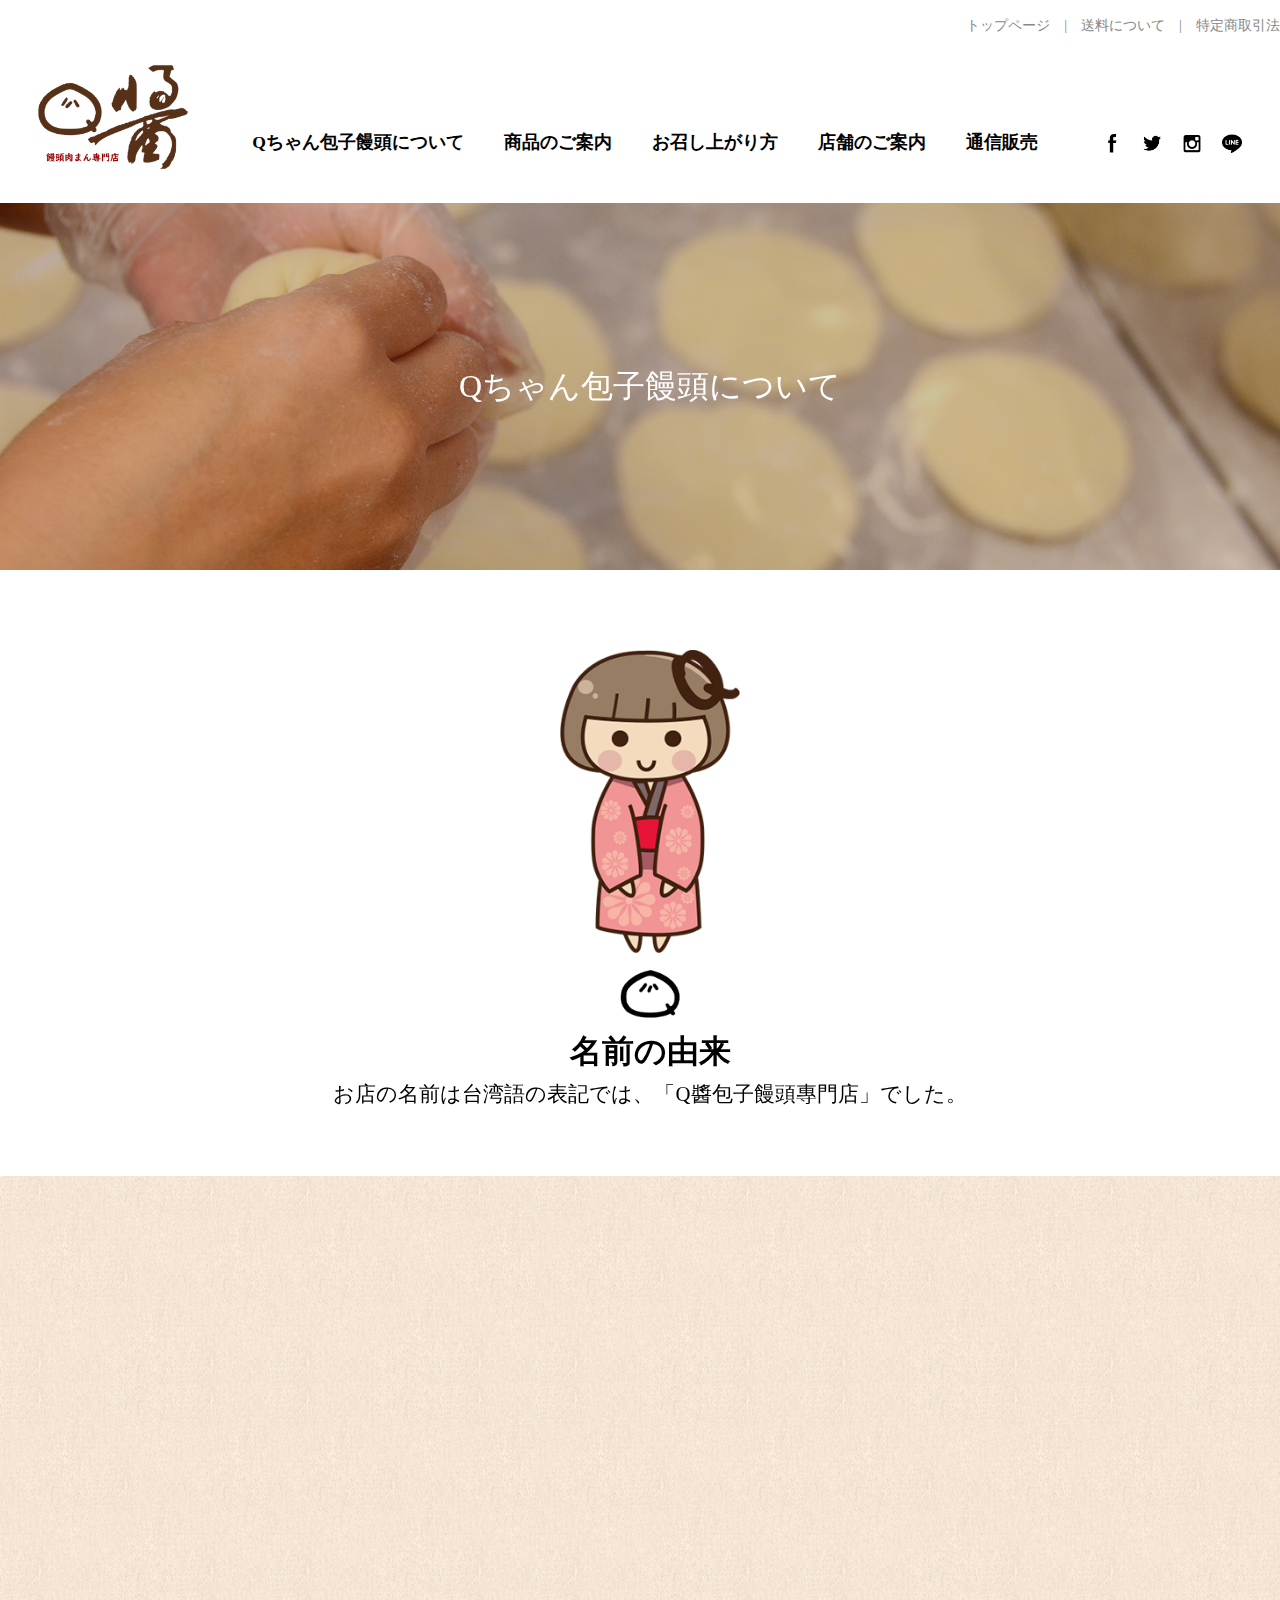
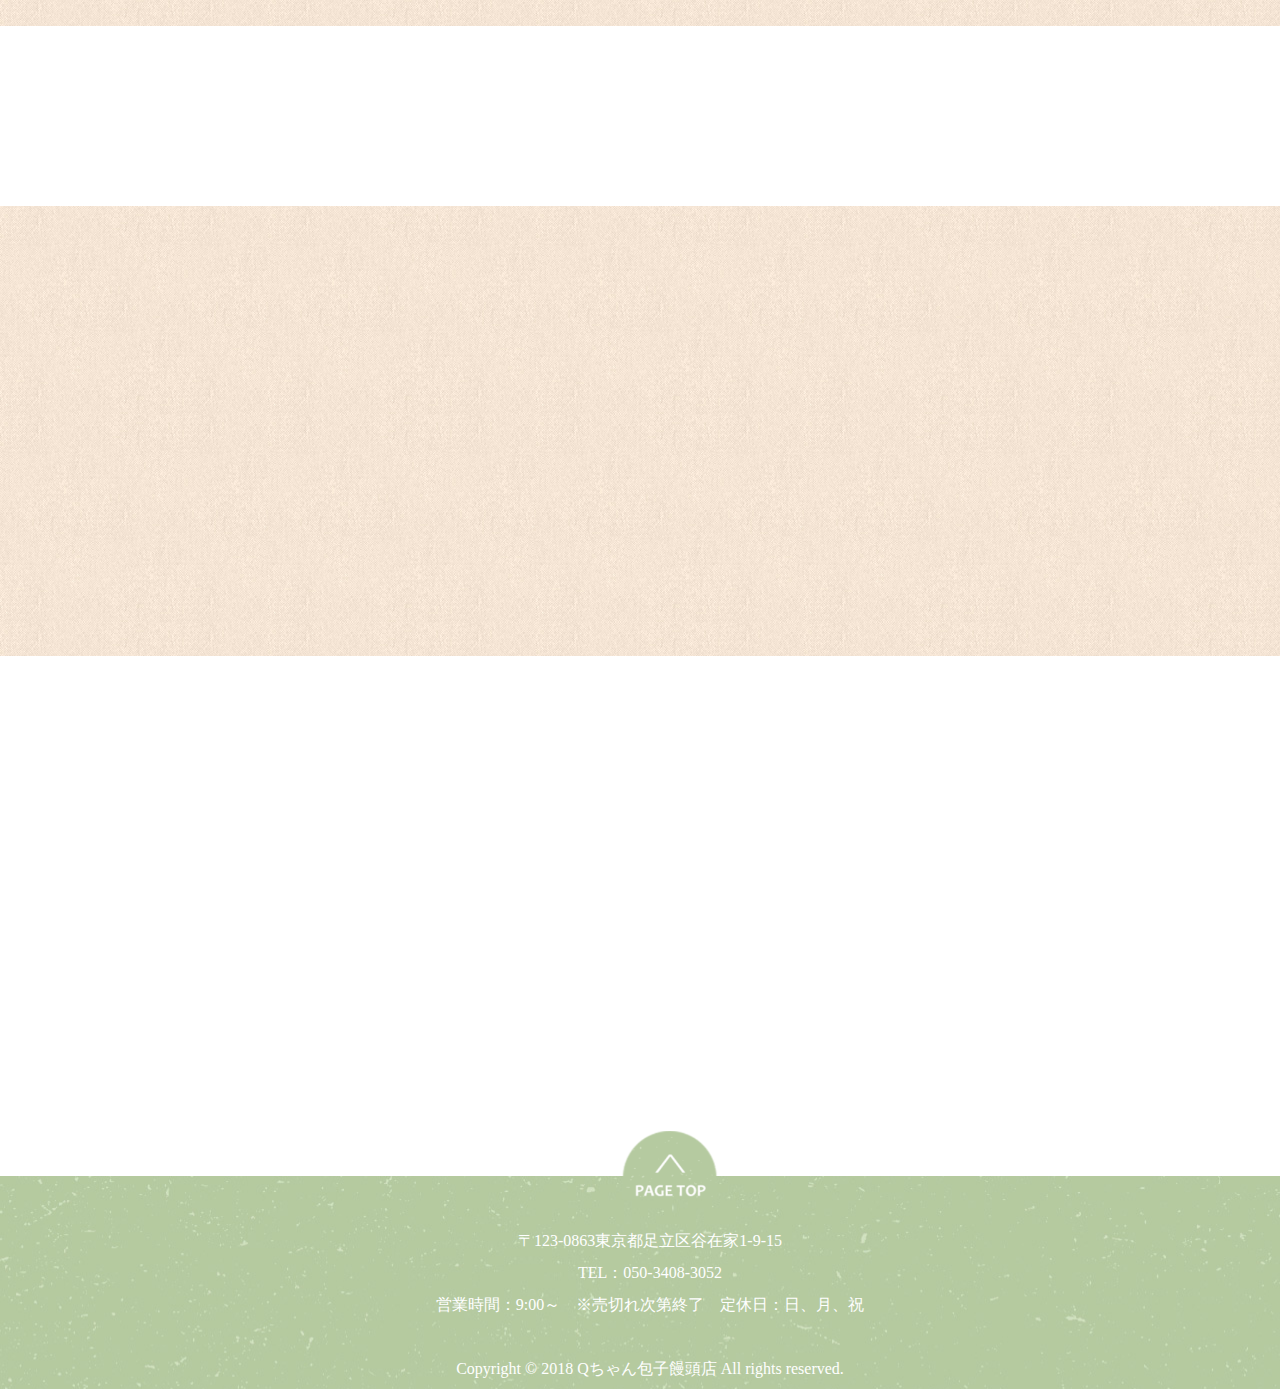
==== about.html @ 7e194ff8 "first commit" ====
<!DOCTYPE html>
<html lang="en">
<head>

<meta charset="UTF-8">
<meta name="viewport" content="width=device-width, initial-scale=1">
<title>Qちゃん包子饅頭について | Qちゃん包子饅頭店</title>

<meta name="description" content="いざと故郷を離れると、故郷の食べ物が恋しくなり、台湾の食べ物を作れたらいいなと思い始まりました。そして、台湾に一時帰国し、一からまん頭(とう)や肉まんなどを学びました">
<meta name="keywords" content="Qちゃん,Qちゃん包子,Qちゃん包子饅頭,肉まん,包子,饅頭,マントウ,Q醬,Q醬包子" />
<!--google-->
<meta itemprop="name" content="Qちゃん包子饅頭店">
<meta itemprop="image" content="http://qchanpaoz.com/images/og.jpg">
<meta itemprop="description" content="いざと故郷を離れると、故郷の食べ物が恋しくなり、台湾の食べ物を作れたらいいなと思い始まりました。そして、台湾に一時帰国し、一からまん頭(とう)や肉まんなどを学びました">
<!--facebook-->
<meta property="og:title" content="Qちゃん包子饅頭店" >
<meta property="og:url" content="qchanpaoz.com">
<meta property="og:image" content="http://qchanpaoz.com/images/og.jpg">
<meta itemprop="description" content="いざと故郷を離れると、故郷の食べ物が恋しくなり、台湾の食べ物を作れたらいいなと思い始まりました。そして、台湾に一時帰国し、一からまん頭(とう)や肉まんなどを学びました">
<meta property="og:description" content="Qちゃん包子饅頭店" >
<link rel="icon" href="http://qchanpaoz.com/images/favicon.ico">
<link rel="apple-touch-icon" sizes="180x180" href="http://qchanpaoz.com/images/apple-touch-icon.png">

<link rel="stylesheet" type="text/css" href="css/normalize.css"/>
<link rel="stylesheet" href="css/style.css?v=20181108">
<link rel="stylesheet" href="css/fatNav.css">
<link rel="stylesheet" href="css/aos.css" />
<link href="css/vegas.css" rel="stylesheet">

<script src="js/jquery-3.3.1.min.js" type="text/javascript"></script>
<script src="js/main.js?v=20181108" type="text/javascript"></script>

<script src="js/map-api.js"></script>
<script src="js/map.js"></script>
<script src="js/vegas.js"></script>



</head>
<body>


<div class="wrapper">

<div class="guide w-jp">
		<ul><li class="opa"><a href="index.html">トップページ</a></li>
			<li>|</li>
			<li class="opa"><a href="delivery.html">送料について</a></li>
			<li>|</li>
			<li class="opa"><a href="terms.html">特定商取引法</a></li>
		</ul>

</div>
  
<header>



	<div class="header">	
		

		<div class="head-logo">
			<a href="index.html">
				<img src="images/q-logo.png" alt="" width="100%">
				</a>
		</div>

		<div class="toggleWrap">
			
			
		  <ul class="mainNav">

			<li class="w-jp"><a href="about.html">Qちゃん包子饅頭について
			</a></li>
			<li class="w-jp"><a href="product.html">
			商品のご案内</a></li>
			<li class="w-jp"><a href="howtoeat.html">お召し上がり方
			</a></li>
			<li class="w-jp"><a href="shop.html">店舗のご案内
			</a></li>
			<li class="w-jp"><a href="order.html">通信販売
			</a></li>
		  </ul>	 

		</div>

		
		<div class="snsNav">
			<ul>
				<li><a href="https://www.facebook.com/Taiwan.Qchan/" target="_blank"><img src="images/sns-a.png" alt=""></a></li>
				<li><a href="https://twitter.com/qchanpaoz" target="_blank"><img src="images/sns-b.png"  alt=""></a></li>
				<li><a href="https://www.instagram.com/QchanPaoz" target="_blank"><img src="images/sns-c.png"  alt="">
				</a></li>
				<li><a href="line://ti/p/@sog1368z" target="_blank"><img src="images/sns-d.png" alt=""></a></li></ul>
		</div>

		 <!--sp-menu-->
    	<div class="fat-nav">
	        <div class="fat-nav__wrapper">
	            <ul>
	            <li class="w-jp"><a href="about.html">Qちゃん包子饅頭について
				</a></li>
				<li class="w-jp"><a href="product.html">
				商品のご案内</a></li>
				<li class="w-jp"><a href="howtoeat.html">お召し上がり方
				</a></li>
				<li class="w-jp"><a href="shop.html">店舗のご案内
				</a></li>
				<li class="w-jp"><a href="order.html">通信販売
				</a></li>

				<li class="sp-sns">
					<a href="https://www.facebook.com/Taiwan.Qchan/" target="_blank"><img src="images/sp-sns-a.png" alt=""></a><a href="https://twitter.com/qchanpaoz" target="_blank"><img src="images/sp-sns-b.png"  alt=""></a><a href="https://www.instagram.com/QchanPaoz" target="_blank"><img src="images/sp-sns-c.png"  alt=""></a><a href="line://ti/p/@sog1368z" target="_blank"><img src="images/sp-sns-d.png"  alt=""></a>
				</li>
	            </ul>
	            
	        </div>
   		</div>


		
	

	</div> <!--class header-->

	

</header>


<div class="content">
	
	<section class="about-bn bn">
        	<div class="bn-title w-jp" data-aos="fade-up" data-aos-easing="ease" data-aos-delay="200">Qちゃん包子饅頭について
    		</div>
    </section>
		
	<section class="first-area" data-aos="fade-up" data-aos-easing="ease" data-aos-delay="200">
		<img class="qchan" src="images/Qchan.png" alt="">
		<br>
		<img class="nikuman" src="images/nikuman.png" alt="">
		<div class="name-area">
			<div class="n1 w-jp">名前の由来</div>
			<div class="n2 w-jp">お店の名前は台湾語の表記では、「Q醬包子饅頭專門店」でした。</div>
		</div>
	</section>


	<section class="main-area mar pad">
		
	 <div class="about-area">
		
		<div class="about-1"  data-aos="zoom-out-up" data-aos-easing="ease" data-aos-delay="200">
			<img src="images/about-pt1.jpg" alt="">
		</div>

		<div class="about-2" data-aos="fade-left" data-aos-easing="ease" data-aos-delay="600">
			<div class="t1"><img src="images/about-1.png" alt=""></div>
			<div class="w-jp">｢Q醬(Qちゃん)｣ の｢Q｣は、弾力性のあるモチモチした食感を表現する台湾語の言葉で、弾力のあるものはよく｢QQ｣と表現されます。タピオカミルクティーやカキ氷・豆花にトッピングされる｢粉圓｣はまさに｢QQ｣の代表で、台湾には｢QQ｣な食べ物がたくさんあります。
		日本で肉まんを食べたときに、｢QQ｣さが足りないと感じましたので、「QQ」な台湾の肉まんを日本に住んでいる人に食べてもらいたいと思い、お店の名前に入れました。
			</div>
		</div>
		
	</div><!--abour-area-->

		
	
	</section>

	<section class="second-area">
		
	 <div class="about-area p1">
		
		<div class="about-3"  data-aos="zoom-out-up" data-aos-easing="ease" data-aos-delay="200">
			<img src="images/about-pt2.jpg" alt="">
		</div>

		<div class="about-4 w-jp p2" data-aos="fade-right" data-aos-easing="ease" data-aos-delay="600">
			<div class="t1"><img src="images/about-2.png" alt="">
			</div>
			<br>
			<div class="w-jp">｢醬(ちゃん)｣は、ピリ辛の豆板醤（トウバンジャン）や、甘辛味噌の甜麺醤（テンメンジャン）、高級調味料のXO醤などで使われているように、醤油やタレを意味します。台湾の調味料を使った台湾現地の味をお客様に届けたいと思い、店名に付けました。また、日本では愛称として「〇〇ちゃん」と呼ぶことがありますが、その表音を台湾語にすると｢〇〇醬｣となりますので、愛称としての意味も込めています。
			</div>
		</div>
		
	</div><!--abour-area-->

		
	
	</section>

<section class="product-bn-2" data-aos="fade-up" data-aos-easing="ease" data-aos-delay="200">
	  <div class="shop-title w-en"><a href="https://goo.gl/BWWcKL" target="_blank">ONLINE SHOP</a><img src="images/shop-icon.png" alt="" >
	  </div>

	<div class="shop-pic">
		<img src="images/shop-pic.jpg" alt="">
	</div>

</section>


	
		
<section class="sp-guide w-jp">
 
		<ul>
			<li class="opa"><a href="index.html">トップページ</a></li>
			<li>|</li>
			<li class="opa"><a href="delivery.html">送料について</a></li>
			<li>|</li>
			<li class="opa"><a href="terms.html">特定商取引法</a></li>
		</ul>

</section> 


</div> <!--content-->

       

<footer class="foot">
	

	<div class="foot-content w-jp">	
		<div class="top"><a href="#"><img src="images/top-btn.png" alt=""></a></div>

		

		<p class="foot-word">〒123-0863東京都足立区谷在家1-9-15
		<br>TEL：050-3408-3052<br>
		営業時間：9:00～　※売切れ次第終了　定休日：日、月、祝  </p>

		<div class="copyright">
			Copyright © 2018  Qちゃん包子饅頭店  All rights reserved.
		</div>
	</div>

</footer>


</div>
<!--wrapper-->




<script src="js/aos.js"></script>
<script src="js/imagesloaded.pkgd.min.js"></script>
<script src="js/jquery-scrollAddClass.js"></script>
<script src="js/fatNav.js" type="text/javascript"></script>
<script src="js/stick.js"></script>
<script>
	AOS.init({
			easing: 'ease-out-back',
			duration: 1000

	});
</script> 




</body>
</html>
---- css/style.css ----
@font-face{
	font-family: newfont;
	src:url(../font/NotoSansTC-Light.otf);
}


*{
	text-decoration: none;
	list-style-type: none;


}


/*share*/

.share-area{
	position: relative;
	text-align: center;
}
.global-area{
	margin:80px auto 50px auto;
}
.mar{
	margin: 70px auto 120px auto;
}

.mar-2{
	margin-bottom: 50px;
}

.mar-3{
	margin: 70px auto 80px auto;
}

.pad{
	padding-top: 50px;
	padding-bottom: 80px;
}

.pad-2{
	padding-top: 50px;
	padding-bottom: 50px;
}

.w-en{
		font-family: Garamond,sans-serif;
	}
.w-jp{
	font-family:YakuHanJP,"游ゴシック体",Yu Gothic,YuGothic,Meiryo,serif;

}

.w-jp-2{
	font-family:"Helvetica Neue","helvetica","Hiragino Kaku Gothic Pro","Verdana","Meiryo","Osaka","MS PGothic",sans-serif; 
}

::selection {
	background:#af4949;
	color: #fff;
}

::-moz-selection {
	background: #af4949;
	color: #fff;
}

/*清除 clearfix*/

.clearfix {
	*zoom: 1; 
	_zoom: 1;
}

body{
	margin:0;
	background: #fff;
}



.wrapper{

	min-width:1300px;
	
}

header{
    width: 100%;
	margin:0 auto;
	text-align: center;
	overflow: hidden;
}

.guide{
	float: right;
	padding-right: 10px;

}

.guide ul li{
	display: inline-block;
	padding-right: 10px;
	font-size: 0.9em;
	color:#888;
	
}
.guide ul li a{
	color:#888;
	
}


.sp-guide{
	display: none;

}

.header{
	margin: 0px auto 30px auto;
	text-align: center;
	width: 1300px;

}

.head-logo{
	width: 150px;
	display: inline-block;
	margin: 0 auto;
	padding-top: 15px;

}

.toggleWrap{
	display: inline-block;
}

.mainNav{
	width: 100%;

}

.mainNav li{
	display: table-cell;
	padding-right:20px;
	padding-left:20px;
	font-size:1.1em;
	font-weight:700;
}

.mainNav a{
	color:#000;

}
.mainNav a:hover{
	color:#df5a5a;
    transition:  0.3s linear;
 }

.snsNav{
	display: inline-block;
	vertical-align: bottom;
	/*position: absolute;
	top:0px;
	right: 0px;*/

}

.snsNav ul li{
	padding-right: 20px;
	display: table-cell;

}
.snsNav ul li img{
	width: 20px;
}

.snsNav ul li:hover{
	  opacity:0.5;
      transition:  0.3s linear;
	}



.sp-sns img{

	width: 30px;
}
.sp-sns a{
	padding-left: 15px;
	padding-right: 15px;
}
.sp-sns a:hover{
	 opacity:0.2;
     transition:  .15s linear;
}

@media only screen and (max-width: 768px){
	.wrapper{
		/*min-width:0px;*/
		min-width: 0px;

	}
	header{
		width: 100%;
		text-align: center;

	}
		
	.sp-sns {display:block;}

	.header{
	   padding-left: 0;
	   margin: 30px auto 30px auto;

	}
	.head-logo{
		float: left;
		padding-left: 30px;
		padding-top: 0px;
		width: 10%;
		display: block;
	}



	.toggleWrap,.snsNav{
	  display:none;
	}

	.guide{
		display: none;

	}

	.sp-guide{
		display: block;
		width: 100%;
		margin:0px auto 100px auto;
	}

	.sp-guide ul {
		 margin:0 auto;
		 padding-left:0;
	     display: table;

	}

	.sp-guide ul li{
		float: left;
		font-size: 1em;
		color:#888;
		font-weight: 500;
		padding-right:20px;
		padding-left: 20px;
		
	}
	.sp-guide ul li a{
		color:#888;

		text-decoration: none;
		position: relative;
		
	}

	.sp-guide ul li a:after {
		content: '';
		position: absolute;
		bottom: -2px;
		left: 0;
		width: 0%;
		border-bottom: 1px solid #888;
		transition: 0.4s;
	}
	.sp-guide ul li a:hover:after {
		width: 100%;
	}



	
}

@media screen and (max-width: 480px)
{	

	.head-logo{
		width: 6%;
		padding-top: 0px;
		padding-left: 15px;

	}
	.sp-guide ul li{
		font-size: 0.9em;
		padding-right:5px;
		padding-left: 5px;
		
	}

}

.content{
	width: 100%;
	display: block;
	position: relative;

	

}

.top_image {
  width: 88%;
  margin:0 auto;
  padding-top: 85vh;
  min-width: 980px;
  background-repeat: no-repeat;
  background-position: center;
  background-size: cover;
  position: relative;

}

.sticky-wrap .info
{
 position: absolute;
 top:10px;
 right: 20px;
 width: 250px;
 height: 100px;
 background: rgba(253, 237, 214, 0.9);
 padding:30px 10px 50px 20px;
 line-height: 1.5em;

}
.sticky-wrap .info a{
	font-weight: bold;
	color: #000;
	text-decoration: underline;
}
.tit2{
	color: #af4949;
	font-weight: 600;
}
/*217, 205, 144,*/
.sticky-wrap .icon-close {
  background: #af4949;
  border-radius: 50%;
  width: 25px;
  height: 25px;
  position: absolute;
  top:5px;
  right: 15px;
  cursor: pointer;
}
.sticky-wrap .icon-close:before, .sticky-wrap .icon-close:after {
  content: "";
  background: #ffffff;
  width: 17px;
  height: 1px;
  margin: auto;
  position: absolute;
  top: 50%;
  left: 0;
  right: 0;
  display: block;
}
.sticky-wrap .icon-close:before {
  margin-top: -1px;
  -moz-transform: rotate(-45deg);
  -ms-transform: rotate(-45deg);
  -webkit-transform: rotate(-45deg);
  transform: rotate(-45deg);
}
.sticky-wrap .icon-close:after {
  margin-top: -1px;
  -moz-transform: rotate(-135deg);
  -ms-transform: rotate(-135deg);
  -webkit-transform: rotate(-135deg);
  transform: rotate(-135deg);
}
.sticky-wrap .active {
  position: fixed;
  top: 30px;
  top: 30px;
}

.opa {
  color: inherit;
  text-decoration: none;
  transition: 0.3s;
}

.opa:not(.not):hover {
  transition: 0.3s;
  filter: progid:DXImageTransform.Microsoft.Alpha(Opacity=70);
  opacity: 0.7;
}

.main-area{
	position: relative;
	text-align: center;

	background: url(../images/t-bg.jpg);

}




.top-title{
	display: inline-block;
	writing-mode: vertical-lr ;
	-webkit-writing-mode: vertical-lr;
	-ms-writing-mode: tb-lr;/*IE*/
	font-size: 25px;
	font-weight: bold;
	padding-right: 60px;

}	

.item-line{ 

	position: relative;

}

.item-line:before{

  content: "";
  z-index: -1;
  position: absolute;
  top: 0.6em;
  left:0.5em;
  background: #ffde63;
  width: 70%;
  height: 100%;

   }
.z-index {
  z-index: 0;
}

.top-ct{
 display: inline-block;
 vertical-align: top;
 padding-right: 80px;

}

.top-ct img{
	width: 400px;
}

dl,dt,dd{
	margin:0;
	padding:0;
	vertical-align: baseline;
}

.ct-pg{
	  display:block;
}
.ct-word{
	  display:block;
}
.ct-word dl{
	position: relative;
}

.ct-word dt{  /*標題*/ /*height-fix*/
	height: 150px;
	padding-left:45px;
	font-size: 20px;
	font-weight: bold;
	color: #b74242;
	writing-mode: vertical-lr ;
	-webkit-writing-mode: vertical-lr;
	-ms-writing-mode: tb-lr;/*IE*/
}

.ct-word dd{  /*內容*/ 
	position: absolute;
	left:95px;
	top:30px;
	width: 240px;
	margin: 0 auto;
	text-align:justify;
	line-height: 25px;
	font-family: newfont;
}


.goto{
	position:relative;
	width:800px;
	margin:0 auto;
	text-align: center;
	display:block;
}

.goto-btn{
	display:block;
	padding-top: 70px;
	position: absolute;
	left:270px;
	top:-20px;

	
}
.goto-btn a{
	transition: all .5s ease-out;

}

.goto-btn a:hover{
	opacity: 0.6;
}

@media only screen and (max-width: 768px){
	.content{
		margin-top:15px;
	}

	.top_image {
	  min-width: 100%;
	  margin-bottom: 90px;
	}
	

	.main-area{
	  position: relative;
	  width: 768px;
	  max-width: 100%;
	  padding-bottom: 100px;
	  margin:0 auto;
	  text-align: center;
	 
	}

	.mar{
	  margin-bottom: 100px;
	}


	.top-title{
	  position: absolute;
	  top:-85px;
	  bottom:0;
	  left:0;
	  right:0; 
	  margin:0 auto;
	  text-align: center;
	  -webkit-writing-mode: horizontal-tb;
	  writing-mode:horizontal-tb;
	  font-size:2.5em;
	  font-weight: bold;
	  padding-left: 65px;
	  padding-top: 50px;
	  padding-bottom: 50px;
	}	

	.item-line:before{

	
	  top: 0.7em;
	  left:0.5em;
	  width: 95%;
	  height: 50%;
	  }

	.top-ct{
	  display:block;
	  padding-top:50px; 
 	  padding-right: 0px;
	}
	.ct-pg{
	  display:block;
	}
	.ct-word{
	  display:block;
	}	
   
	.ct-pg img{
		width: 70%;
	}

	.ct-word dl{
		position: static;
	}

	.ct-word dt{	
		padding:30px 0 25px 0px;
		height: auto;
		font-size: 2.5em;
		-webkit-writing-mode: horizontal-tb;
		writing-mode: horizontal-tb;}

	.ct-word dd{
		position: static;
		/*padding-bottom: 70px;*/
		left:0;
		top:0;
		width: 75%;
		margin: 0 auto;
		font-size: 1.5em;
		line-height: 50px;
	}


	.goto{
		display: block;
		width:100%;

	}

	.goto-btn{
		display: block;
		margin: auto;
        top: 0px;
        bottom: 0;
        left: 0;
        right: 0;
	}


}



@media screen and (max-width: 480px)
{
	.sticky-wrap{
		display: none;
	}

	.content{
		margin-top: 10px;
	}

	.top_image {
			padding-top: 60vh;  
	}
	
	
	.main-area{
		margin-top: 0;
		padding-top:20px;

	}
	
	  .top-title{
	  	padding-left: 0;
	  	padding-right:0;
	 } 


}

.bn-goods{
	margin:0 auto;
	text-align: center;
	position: relative;
	width: 1024px;
}

.bn1 {
	display: inline-block;
	padding-right: 5px;
	position: relative;

}

.bn2 {
	display: inline-block;
	padding-left: 5px;
	position: relative;
	top:100px;
}

.bn1 img{
	width: 500px;
}

.bn2 img{
	width: 500px;
}

.slogan{
	position: absolute;
	top:80px;
	left: 495px;
	font-size: 20px;
	font-weight: bold;
	color: #fff;
	background: #b74242;
	writing-mode: vertical-lr ;
	-webkit-writing-mode: vertical-lr;
	-ms-writing-mode: tb-lr;/*IE*/
	z-index: 1;
	padding: 5px;

}

@media only screen and (max-width: 768px){
	

	.bn-goods{
		width: 100%;
		margin:0 auto;
		text-align:center;
	}

	.bn1 {
		display: block;
		padding-right: 0px;
		position: static;

	}

	.bn2 {
		display:block;
		padding-top: 20px;
		padding-left: 0px;
		position: static;
	}
	
	.bn1 img ,.bn2 img{
		width: 90%;
	}

	.slogan{
		width: 70%;
		height: 15px;
		margin:auto;
		text-align: center;
		top:0px;
		left: 0;
		right: 0;
		bottom: 0;
		font-size: 1.5em;
		-webkit-writing-mode:horizontal-tb;
		writing-mode: horizontal-tb ;
		padding:20px 0px 30px 15px;


	}
	


}

@media screen and (max-width: 480px)
{
   
	.slogan{
			width: 80%;

	}

}

.q-map{
	margin:170px auto auto auto;
	padding:80px 0 100px 0;
	background: url(../images/t-bg.jpg);
}

#map {
	margin:0 auto;
    width: 1100px;
    height: 500px;
}



.foot{
	margin-right: auto;
	margin-left:auto;
	background: url(../images/foot-bg.jpg);
	display: block;
}



.foot-content{
	position:relative;
	width:1024px;
	padding-top: 30px;
	padding-bottom: 10px;
	margin:0 auto;
	text-align: center;

}
.foot-word, .foot-word a{
	line-height: 2em;
	color: #fff;
}
.top{
	width: 133px;
	height: 95px;
	position: absolute;
	margin:auto;
	left:465px;
	top:-45px;

}
.top img{
	width: 95px;

}
.foot-logo{
	padding-bottom: 10px;
}
.foot-content p{
	color: #fff;
	padding: 3px;

}
.copyright{
	color: #fff;
	padding-top: 20px;
}


@media only screen and (max-width: 768px){
	.q-map{
		margin-top:80px;
		padding-top:50px;
	}	

	#map {
		
	    width: 85%;
	    height: 700px;
	    padding-right:5px;
	    padding-left:5px;
	   
	}

	.foot{
			
	}
	
	.foot-content{

		max-width:100%;

	}


	.top{
		margin:auto;
		top:-200px;
		left:0;
		right:0;
		bottom:0;
	}

}


@media only screen and (max-width: 768px){
 
     .fat-nav li {
         font-size: 1.5em !important;
      }
   

}
@media only screen and (max-width: 480px){
  	.top{
		top:-250px;

	}
	   .hamburger{
     	  top: 50px;
     }
     .fat-nav li {
         font-size: 1.5em !important;  
      }
      #map {
		
	    height: 500px;
	   
	}

}


@media only screen and (max-width: 360px){
    .top{
    	top:-250px;
    }

}




/*about*/

.about-bn{

	background: url(../images/about-bn.jpg) no-repeat center 0px;
	background-size: cover;

}

.bn{
	width: 100%;
	margin:0 auto;
	text-align: center;
	font-weight: 700;
}


.bn-title{
	margin:0 auto;
	text-align: center;
	padding:165px;
  	color: #fff;
  	font-size: 2em;
  	font-weight: 500;
}

.first-area{
	position: relative;
	margin:80px auto 50px auto;
	text-align: center;
}

.qchan{
	width: 180px;
}

.nikuman{
	margin-top: 13px;
	width: 60px;
}

.name-area{
	margin-top: 10px;
}

.n1{
	font-size: 2em;
	font-weight: bold;
}

.n2{
	margin-top: 13px;
	font-size: 1.3em;
}



.about-area{
	height: 320px;
	width: 1280px;
	margin:0 auto;
	text-align: center;
}

.about-1{
	float: left;
}
.about-1 img ,.about-3 img{
	width: 650px;

}

.about-2{
	float: right;
	width: 550px;
	text-align: justify;
	vertical-align:top;
	padding-top: 30px;
}

.about-2 .w-jp{
	font-size: 1.1em;
	line-height: 1.8em;
	font-weight: 500;
}
.t1 img{
	width: 120px;
	margin-bottom: 10px;
}


.about-3{
	float: right;

}



.about-4{
	float: left;
	width: 550px;
	text-align: justify;
	vertical-align:top;
	padding-top: 30px;
}

.about-4 .w-jp{
	font-size: 1.1em;
	line-height: 1.8em;
	font-weight: 500;
}
.second-area{
	position: relative;
	margin: 180px auto 90px auto;
	text-align: center;
	padding-top: 50px;
	padding-bottom: 80px;
	background: url(../images/t-bg.jpg);
	height: 320px;

}

.p1{
	position: absolute;
	top:-50px;
	left:0;
	right: 0;
	margin:auto;
}
.p2{
	padding-top: 100px;
}

@media only screen and (max-width: 768px){


	.bn-title{
		padding:165px 0 165px 0;
	  	font-size: 2em;
	}
	.about-area{
		width: 100%;
		height: auto;
	}
	.about-2 , .about-4{
		width: 100%;
		padding-top: 30px;
	}
	.about-2 .t1{
		margin:0 auto;
		text-align: center;
		padding-bottom: 15px;
	}
	.about-4 .t1{
		margin:0 auto;
		text-align: center;
		padding-bottom: 0px;
	}
	.about-2 .w-jp , .about-4 .w-jp{
		margin:0 auto;
		text-align: justify;
		width:90%;
	}
	.about-1 img,.about-3 img
	{
		width: 90%;

	}

	.about-1,.about-2,.about-3,.about-4{
		float: none;
	}
	
	.second-area{
		position: static;
		margin: 10px auto 50px auto;
		text-align: center;
		padding-top: 50px;
		padding-bottom: 80px;
		height: auto;

	}
	.p1{
		position: static;
		top:0;
		margin:0 auto;
	}

		
}



@media only screen and (max-width: 480px){
	
	.bn-title{
		padding:175px 0 175px 0;
		font-size: 1.5em;
	}
	.name-area{
		margin:10px auto;
		text-align: center;
	}
	.n2{
		margin:0 auto;
		width:90%;
		font-size: 1.2em;
		padding-top: 10px;
		line-height: 1.5em;
	}

}





/*product*/

.product-bn{
	background: url(../images/product-bn.jpg) no-repeat center 0px;
	background-size: cover;

}


.menu-area
{
	width: 800px;
	margin:150px auto 70px auto;
	text-align: center;

}

.menu-area ul {

	 display: table;
     margin:auto;

}

.menu-area ul li{
	float: left;
	padding-right:50px;
	font-size: 1.2em;
	font-weight: 500;

}

.menu-area ul li a{
	color: #000;
	padding-bottom: 5px;
}

.menu-area ul li a:hover{

	border-bottom: 1px solid #000;
	color: #999;
}


.slash{
	color: #999;
}


.list-area
{
	width: 1300px;
	height: 300px;
	margin:0 auto;
	padding: 0 0 25px 0;
	text-align: center;
}

.list-area-2
{
	width: 578px;
	height: 300px;
	margin:0;
	padding: 0 0 25px 0;
	text-align: center;
}


.list-title{
	width: 80%;
	margin:50px auto 50px auto;
	padding: 10px 0 40px 5px;
	border: 1px ;
	border-style: none none  solid none;

}

.pd-title{
	float: left;
	font-size: 1.7em;
	font-weight: 700;

}

.pd-notice{
	float: right;
	font-size: 1em;
	padding-top: 15px;
	padding-right: 5px;

}

.pd-item{
	position: relative;
	width: 310px;
	height: 225px;
	margin:15px auto;
	text-align: center;
	padding:0;
	right:-10px;
	display: inline-block;


}



.mask{
	position: absolute;
	top:0;
	left:0;
	width: 280px;
	height: 225px;
	background: url(../images/mask-nikuman.png) no-repeat center;
	background-size: 280px 227px;
	z-index: 1;



}

.mask a div{
	width: 200px;
	height: 150px;
	margin:45px auto;
}

.list{
	position: absolute;
	top:0;
	left:0;
	overflow: hidden;
	width: 280px;
	height: 225px;
	z-index: -1;

}

.list img{
	width: 280px;
	height: 225px;
	transform: scale(1);
	transition: all .4s ease-in-out;
	

}

.word{
	width: 230px;
	z-index: 11;
	position: absolute;
	float: left;
	margin:0 auto;
	top:240px;
	left:25px;

}

.title{
 font-size: 1.2em;
 font-weight: 700;
}

.cont{
	padding-top:5px;
	padding-left: 0px;
}


.bot{
	margin-bottom: 100px;
}

.word .cont .price{
	color:#af0e10;
	font-size: 1.2em;
	font-weight: 700;

}

.inline{
	  width: 80%;
  max-width: 80%;
  min-width: 480px;
}

.product-bn-2{
	position: relative;
	width: 1200px;
	height: 310px;
	margin:80px auto 120px auto;
	text-align: center;
	background: #000;
	overflow: hidden;

}

.shop-title{
	position: absolute;
	width: 400px;
	height: 50px;
	top:10px;
	bottom:0;
	left: 0;
	right: 0;
	margin:auto;
	font-size: 2.5em;
	letter-spacing: 3px;
	font-weight: 700;
	z-index: 1111;
	text-align: center;
  	color: #fff;

}

.shop-title a{
	color: #fff;
}


.shop-title img{
	width: 35px;
	padding-top: 5px;
	padding-left: 7px;
	vertical-align: top;


}

.shop-pic img{
	position: absolute;
	top:-250px;
	left: 0;
	width: 1200px;
	-webkit-transition: all 0.4s;
    transition: all 0.4s;
}




@media only screen and (max-width: 768px){

	.menu-area
	{
		width: 100%;
		height: 100px;
		margin:120px auto 0 auto;

	}


	.menu-area ul li{
		padding-right:30px;
		font-size: 1.5em;

	}	

	.list-area,.list-area-2
	{
		width: 100%;
		height: auto;
		padding-left: 0;


	}
	.pd-item{
		position: relative;
		width: 280px;
		height: 220px;
		padding-bottom: 70px;
		padding-left: 20px;
		right:-10px;
		display: inline-block;
	 }


	.product-bn-2{
		width: 90%;
		height: 280px;
		margin:50px auto 70px auto;

	}
	.shop-title{
		font-size: 2.2em;

	}


	.shop-title img{
		width: 30px;
		padding-top: 4px;

	}


	.shop-pic img{
		top:-150px;
		left:-90px;
		width: 800px;
	}


}



@media only screen and (max-width: 480px){
	.menu-area ul{
		padding-right: 5px;
	}

	.menu-area ul li{
		padding-right:25px;
		font-size: 1.3em;
	}

	.shop-title{
		width: 100%;
		font-size: 1.8em;

	}


	.shop-title img{
		width: 25px;
		padding-top: 5px;

	}

	.shop-pic img{
		top:-100px;
		left:-90px;
		width: 600px;
	}
}


.hide-list{
	margin:0;
	border:0;
	padding:0;
	height:0;
	width:0;
	overflow:hidden;
}


.list-style{
	height:470px; 
	padding:0 0 0 30px; 
	margin: 0 ; 
	display: table;
	width: 500px;

}




.list-style .cell{
	display: table-cell;
	vertical-align: middle;

}



.swiper-container {
      width: 500px;
      height: 100%;

}

 .swiper-slide {
      text-align: center;
      font-size: 18px;
      background: #fff;
      /* Center slide text vertically */
      display: -webkit-box;
      display: -ms-flexbox;
      display: -webkit-flex;
      display: flex;
      -webkit-box-pack: center;
      -ms-flex-pack: center;
      -webkit-justify-content: center;
      justify-content: center;
      -webkit-box-align: center;
      -ms-flex-align: center;
      -webkit-align-items: center;
      align-items: center;
}



.box-container{
	width: 400px;
	margin:0 auto;
	padding: 50px 0 0 40px;
}


.reido{
	padding-bottom: 15px;
}

.box-title{
	font-size: 1.7em;
	font-weight: 500;
	padding-bottom: 15px;

}

.tit{
	font-size: 0.7em;
}
.box-content{
	text-align: justify;
	font-size: 1.1em;
	line-height: 1.7em;
	color:#666;
	padding-bottom: 10px;

}
.price{
	font-weight: 500;
	padding-bottom: 30px;

}


.go-buy{
	width: 150px;
	text-align: center;
	float: right;
	margin-bottom: 10px;

}

.go-buy a{
	font-size: 1em;
	padding: 10px 15px 10px 15px;
	background-color:#7f0202;
	color:white;
	transition: all .5s ease-out;
}


.go-buy  a:hover {
	background-color: #573018;
}


@media only screen and (max-width: 768px){



	.list-style{
		padding:10px 0 0 0; 
		margin: 0 auto;

	}

	.list-style .cell{
		display: list-item;

	}

	.swiper-slide img{
		width: 90%;
	}

	.box-container{
		width: 400px;
		margin:0 auto;
		padding: 50px 0 0 0px;
	}
	

	.go-buy {
		margin:0 auto 10px auto;
		float:inherit;
	}



}

@media only screen and (max-width: 480px){
	.swiper-container {
	      width: 380px;
	      margin: 0;
	      padding: 0;


	}
	.list-style{
		width: 95%;
		padding:0; 
		margin:0 auto;
		
	}

	.box-container{
		width: 300px;
		margin:0 auto;
		padding: 50px 0 0 0px;
	}
}







/*banner*/
@media only screen and (max-width: 768px){

	.about-bn{
		background-position: 25% 0%;

	}

}

@media only screen and (max-width: 480px){

	.about-bn{
		background-position: 35% 0%;

	}

}




/*howtoeat*/

.howtoeat-bn{
	background: url(../images/howtoeat-bn.jpg) no-repeat center 0px;
	background-size: cover;
}

.eat-title{
	width: 80%;
	margin:0 auto;
	text-align: center;
	font-size: 1.7em;
	font-weight: 700;
}

.tit-line{
	width: 100px;
	margin: 20px auto 35px auto;
	border: 5px ;
	border-style: none none solid none;
}




.eat-date{
	position: relative;
	width: 750px;
	height: 130px;
	margin:60px auto;
	text-align:center;
	background: #e7e6e6;
}

.date-t{
	position: absolute;
	top:-25px;
	left:-25px;

}
.date-t img{
	width: 120px;
}

.date-c{
	font-weight: 500;
	padding-top:25px;

}

.eat-item{
	vertical-align: top;
	width: 280px;
	display: inline-block;
	padding-right: 20px;
	padding-left: 20px;
}

.eat-t{
	background: #7f0202;
	color: #fff;
	font-weight: 600;
	font-size:1.3em;
	padding-top: 9px;
	padding-bottom: 9px;
	letter-spacing:1px;
}

.eat-t-2{
	background: #af5e3c;
	color: #fff;
	font-weight: 600;
	font-size:1.3em;
	padding-top: 9px;
	padding-bottom: 9px;
	letter-spacing:1px;
}
.eat-c{
	font-size:1em;
	text-align: justify;
	line-height: 1.9em;
	padding:15px 5px;

}

.notice{
	width: 650px;
	margin:25px auto;
	padding:20px;
	text-align: justify;
	line-height: 1.9em;
	border: solid 10px #e7e6e6;

}

.eat-pic img{
	width: 300px;
	padding:10px;
}

.dash-line{
	width: 1100px;
	margin:50px auto 0 auto;
	border-bottom: solid 1px #a0a0a0;
}


@media only screen and (max-width: 768px){


	.eat-item{
		width: 80%;
		padding-bottom: 30px;
	}
	.eat-date{
		width: 85%;
		height: 100%;
	}
	.date-t img{
		width: 90px;
	}

	.date-c{
		font-weight: 500;
		padding-left: 25px;
		padding-top:10px;
		padding-bottom:10px;
		width: 80%;
		margin:0 auto;
		line-height: 1.5em;

	}
	.notice{
		width: 80%;

	}
	.eat-pic img{
		width: 70%;
	}
	.dash-line{
		width: 80%;
	}
	.pad-2{
	 padding-bottom: 30px;
	}
}

@media only screen and (max-width: 480px){
	.eat-title{
		width: 100%;
		margin:0 auto;
		text-align: center;
		font-size: 1.7em;
		font-weight: 700;
	}

	.tit-notice{
		
		width: 80%;
		margin: 0 auto;
		text-align: justify;
		line-height: 1.5em;

	}	
	.eat-date{
		width: 85%;	
		height: 200px;
	}
	.date-c{
		font-weight: 500;
		padding-left: 15px;
		padding-top:18px;
		width: 80%;
		margin:0 auto;
		line-height: 1.5em;

	}
	.pad-2{
		padding-top: 50px;
		padding-bottom: 30px;
	}	

}




/*shop*/

.shop-bn{
	background: url(../images/shop-bn.jpg) no-repeat center 0px;
	background-size: cover;

}

.honshop{
	width: 600px;
}

.shop-cont{
	display: inline-block;
	width: auto;
	text-align:left;
	padding-right: 50px;
	

}


.shop-cont dt{
	  float: left;
      clear: left;
	  font-weight: 600;
      padding-top:20px;
      padding-bottom: 10px;
      line-height: 1.9;

}
.shop-cont dd{
	  padding-left: 6em;
      border-bottom: solid 1px #000; 
	  color: #000;
	  padding-top: 20px;
      padding-bottom: 20px;
      line-height: 1.9;

}

.shop-cont dd a{
	color: #000;
}

.shop-map{
	vertical-align: top;
	width: 600px;
	display: inline-block;

}


.shop-map #map {
	margin:0 auto;
    width: 550px;
    height: 500px;
}


@media only screen and (max-width: 768px){

	.shop-bn{
		background-position: 15% 0%;

	}

	.honshop{
		width:90%;
	}

	.shop-cont{
		margin:0 auto;
		display: block;
		width: 90%;
		padding-bottom: 55px;	
		padding-right: 0;
		

	}	
	.shop-map{

		width: 90%;
		display: -block;

	}	
	.shop-map #map {
	    width: 90%;
	    height: 500px;
	}

}

@media only screen and (max-width: 480px){

	.shop-bn{
		background-position: 15% 0%;

	}

}



/*delivery*/
.delivery-bn{
	background: url(../images/delivery-bn.jpg) no-repeat center 0px;
	background-size: cover;

}




.delivery-table {
    margin: 0 auto 28px auto;
    text-align: center;
    width: 80%; 
}

.delivery-table table {
	border-collapse:collapse;
  	width: 100%; 
 }


.delivery-table table tr td {
	padding: 18px 16px;
    text-align: left;
    border: solid 1px #ddd;
    box-sizing: border-box; 
}
.table-tit td:first-child{
	color: #fff;
	background:#8c8d8d;
	font-size: 1.3em;
}
.table-tit td{
	color: #fff;
	background:#f49f2a;
	font-size: 1.2em;
}

.table-tit2 td{
	color: #fff;
	background:#44a5ac;
	font-size: 1.2em;
}



 @media only screen and (max-width: 768px){

	.delivery-table {
	    width: 90%; 
	}


}


 @media only screen and (max-width: 480px){

	.delivery-table {
	    width: 95%; 
	}
	.delivery-table table tr td {
	    padding: 25px 8px 25px 8px;
	}	
	.table-tit td:first-child{
		font-size: 1em;
	}
	.table-tit td,.table-tit2 td{
		font-size: 1em;
	}


}


/*terms*/
.terms-bn{
	background: url(../images/terms-bn.jpg) no-repeat center 0px;
	background-size: cover;

}


.terms {
	width: 70%;
	margin: 0 auto 28px auto;
	border-style:solid none none none ;
	border-width: 1px;
	border-color:#C0C0C0;
}
.terms dl{
	font-size: 1.1em;
	display: table;
	width: 100%;
	border-style:none solid none solid;
	border-width: 1px;
	border-color:#C0C0C0;

}
.terms dt{
	 width: 30%;
	 background: #f7f7f5;
	 border-style:none solid solid none ;
	 border-width: 1px;
	 border-color:#C0C0C0;
}
.terms dd{
	 border-style:none none solid none;
	 border-width: 1px;
	 border-color:#C0C0C0;
	 line-height: 1.5em;
	 text-align: justify;
}
.terms dt,
.terms dd{
	display: table-cell;
	padding: 20px;
	vertical-align: middle;

}


 @media only screen and (max-width: 768px){


	.terms {
		width: 90%;
	}

	.terms dt{
	 width: auto;
	 border-style:none none solid none ;
	}
	.terms dt,
	.terms dd{
		display: block;
	}

}


 @media only screen and (max-width: 480px){

	.terms dl{
		font-size: 1em;

	}
	.terms dt,
	.terms dd{
		padding: 20px;
	}

}
---- css/fatNav.css ----
.hamburger {
  display:none;
  width: 60px;
  height: 70px;
  position: absolute;
  top: 0;
  right: 0;
  z-index: 10000;
  margin-top:55px;
  -moz-box-sizing: border-box;
  -webkit-box-sizing: border-box;
  box-sizing: border-box;
  -webkit-tap-highlight-color: transparent;
  -webkit-tap-highlight-color: transparent;
  -ms-touch-action: manipulation;
  touch-action: manipulation;
}
.hamburger__icon {
  position: relative;
  margin-top: 8px;
  margin-bottom: 8px;
}
.hamburger__icon, .hamburger__icon:before, .hamburger__icon:after {
  display: block;
  width: 40px;
  height: 2.5px;
  background-color: #222;
  -moz-transition-property: background-color, -moz-transform;
  -o-transition-property: background-color, -o-transform;
  -webkit-transition-property: background-color, -webkit-transform;
  transition-property: background-color, transform;
  -moz-transition-duration: 0.4s;
  -o-transition-duration: 0.4s;
  -webkit-transition-duration: 0.4s;
  transition-duration: 0.4s;
}
.hamburger__icon:before, .hamburger__icon:after {
  position: absolute;
  content: "";
}
.hamburger__icon:before {
  top: -9px; 
}
.hamburger__icon:after {
  top: 9px;
}

.hamburger__menu:after {
  position: absolute;
  color: #000;
  top: 15px;
  right: 0px;
  font-size:0.8em;
  font-family:YakuHanJP,"游ゴシック体",Yu Gothic,YuGothic,Meiryo,serif;
  font-weight: bold;
  content: "MENU";


}
.hamburger.active .hamburger__icon {
  background-color: transparent;

}
.hamburger.active .hamburger__icon:before, .hamburger.active .hamburger__icon:after {
  background-color: #fff;
}
.hamburger.active .hamburger__icon:before {
  -moz-transform: translateY(9px) rotate(45deg);
  -ms-transform: translateY(9px) rotate(45deg);
  -webkit-transform: translateY(9px) rotate(45deg);
  transform: translateY(9px) rotate(45deg);
}
.hamburger.active .hamburger__icon:after {
  -moz-transform: translateY(-9px) rotate(-45deg);
  -ms-transform: translateY(-9px) rotate(-45deg);
  -webkit-transform: translateY(-9px) rotate(-45deg);
  transform: translateY(-9px) rotate(-45deg);
}

.hamburger.active  .hamburger__menu:after {
  content: "";
}

.fat-nav {
  top: 0;
  left: 0;
  z-index: 9999;
  position: fixed;
  display: none;
  width: 100%;
  height: 100%;
  background: rgba(0, 0, 0, 0.8);
  -moz-transform: scale(1.4);
  -ms-transform: scale(1.4);
  -webkit-transform: scale(1.4);
  transform: scale(1.4);
  -moz-transition-property: -moz-transform;
  -o-transition-property: -o-transform;
  -webkit-transition-property: -webkit-transform;
  transition-property: transform;
  -moz-transition-duration: 0.4s;
  -o-transition-duration: 0.4s;
  -webkit-transition-duration: 0.4s;
  transition-duration: 0.4s;
  overflow-y: auto;
  overflow-x: hidden;
  -webkit-overflow-scrolling: touch;
}
.fat-nav__wrapper {
  width: 100%;
  height: 100%;
  display: table;
  table-layout: fixed;
}
.fat-nav.active {
  -moz-transform: scale(1);
  -ms-transform: scale(1);
  -webkit-transform: scale(1);
  transform: scale(1);
}
.fat-nav ul {
  display: table-cell;
  vertical-align: middle;
  margin: 0;
  padding: 0;
}
.fat-nav li {
  list-style-type: none;
  text-align: center;
  padding: 15px;
  font-size: 2em;
}
.fat-nav li, .fat-nav li a {
  color: #fff;
}
.fat-nav li a {
  text-decoration: none;
}

.fat-nav li a:hover{
  color:#df5a5a;
  transition:  0.3s linear;
 }


@media only screen and (max-width: 768px){
  .hamburger{
    display: block;
  }
 
}

@media only screen and (max-width: 480px){
     .hamburger{
        top: -15px;
        right: 0px;
     }

     .fat-nav li {
        padding: 20px;
    }

}
---- css/vegas.css ----
.vegas-wrapper,
.vegas-overlay,
.vegas-timer,
.vegas-slide,
.vegas-slide-inner {
    position: absolute;
    top: 0;
    left: 0;
    bottom: 0;
    right: 0;
    overflow: hidden;
    border: none;
    padding: 0;
    margin: 0;
}

.vegas-overlay {
    opacity: .5;
    background: transparent url("overlays/02.png") center center repeat;
}

.vegas-timer {
    top: auto;
    bottom: 0;
    height: 2px;
}

.vegas-timer-progress {
    width: 0%;
    height: 100%;
    background: white;
    -webkit-transition: width ease-out;
    transition: width ease-out;
}

.vegas-timer-running .vegas-timer-progress {
    width: 100%;
}

.vegas-slide,
.vegas-slide-inner {
    margin: 0;
    padding: 0;
    background: transparent center center no-repeat;
    -webkit-transform: translateZ(0);
            transform: translateZ(0);
    will-change: transform, opacity;
}

body .vegas-container {
    overflow: hidden !important;
    position: relative;
}

.vegas-video {
    min-width: 100%;
    min-height: 100%;
    width: auto;
    height: auto;
}

body.vegas-container {
    overflow: auto;
    position: static;
    z-index: -2;
}

body.vegas-container > .vegas-timer,
body.vegas-container > .vegas-overlay,
body.vegas-container > .vegas-slide {
    position: fixed;
    z-index: -1;
}

/* Target Safari IOS7+ in order to add 76px */
_::full-page-media, _:future,
:root body.vegas-container > .vegas-slide,
:root body.vegas-container > .vegas-overlay {
    bottom: -76px;
}

/*******************************************/
/* blur transition */
/*******************************************/
.vegas-transition-blur,
.vegas-transition-blur2 {
    opacity: 0;
    -webkit-filter: blur(32px);
            filter: blur(32px);
}

.vegas-transition-blur-in,
.vegas-transition-blur2-in {
    opacity: 1;
    -webkit-filter: blur(0px);
            filter: blur(0px);
}

.vegas-transition-blur2-out {
    opacity: 0;
}

/*******************************************/
/* burn transition */
/*******************************************/
.vegas-transition-burn,
.vegas-transition-burn2 {
    opacity: 0;
    -webkit-filter: contrast(1000%) saturate(1000%);
            filter: contrast(1000%) saturate(1000%);
}

.vegas-transition-burn-in,
.vegas-transition-burn2-in {
    opacity: 1;
    -webkit-filter: contrast(100%) saturate(100%);
            filter: contrast(100%) saturate(100%);
}

.vegas-transition-burn2-out {
    opacity: 0;
    -webkit-filter: contrast(1000%) saturate(1000%);
            filter: contrast(1000%) saturate(1000%);
}

/*******************************************/
/* fade transition */
/*******************************************/
.vegas-transition-fade,
.vegas-transition-fade2 {
    opacity: 0;
}

.vegas-transition-fade-in,
.vegas-transition-fade2-in {
    opacity: 1;
}

.vegas-transition-fade2-out {
    opacity: 0;
}

/*******************************************/
/* flash transition */
/*******************************************/
.vegas-transition-flash,
.vegas-transition-flash2 {
    opacity: 0;
    -webkit-filter: brightness(25);
            filter: brightness(25);
}

.vegas-transition-flash-in,
.vegas-transition-flash2-in {
    opacity: 1;
    -webkit-filter: brightness(1);
            filter: brightness(1);
}

.vegas-transition-flash2-out {
    opacity: 0;
    -webkit-filter: brightness(25);
            filter: brightness(25);
}

/*******************************************/
/* negative transition */
/*******************************************/
.vegas-transition-negative,
.vegas-transition-negative2 {
    opacity: 0;
    -webkit-filter: invert(100%);
            filter: invert(100%);
}

.vegas-transition-negative-in,
.vegas-transition-negative2-in {
    opacity: 1;
    -webkit-filter: invert(0);
            filter: invert(0);
}

.vegas-transition-negative2-out {
    opacity: 0;
    -webkit-filter: invert(100%);
            filter: invert(100%);
}

/*******************************************/
/* slideDown transition */
/*******************************************/
.vegas-transition-slideDown,
.vegas-transition-slideDown2 {
    -webkit-transform: translateY(-100%);
            transform: translateY(-100%);
}

.vegas-transition-slideDown-in,
.vegas-transition-slideDown2-in {
    -webkit-transform: translateY(0%);
            transform: translateY(0%);
}

.vegas-transition-slideDown2-out {
    -webkit-transform: translateY(100%);
            transform: translateY(100%);
}

/*******************************************/
/* slideLeft transition */
/*******************************************/
.vegas-transition-slideLeft,
.vegas-transition-slideLeft2 {
    -webkit-transform: translateX(100%);
            transform: translateX(100%);
}

.vegas-transition-slideLeft-in,
.vegas-transition-slideLeft2-in {
    -webkit-transform: translateX(0%);
            transform: translateX(0%);
}

.vegas-transition-slideLeft2-out {
    -webkit-transform: translateX(-100%);
            transform: translateX(-100%);
}

/*******************************************/
/* slideRight transition */
/*******************************************/
.vegas-transition-slideRight,
.vegas-transition-slideRight2 {
    -webkit-transform: translateX(-100%);
            transform: translateX(-100%);
}

.vegas-transition-slideRight-in,
.vegas-transition-slideRight2-in {
    -webkit-transform: translateX(0%);
            transform: translateX(0%);
}

.vegas-transition-slideRight2-out {
    -webkit-transform: translateX(100%);
            transform: translateX(100%);
}

/*******************************************/
/* slideUp transition */
/*******************************************/
.vegas-transition-slideUp,
.vegas-transition-slideUp2 {
    -webkit-transform: translateY(100%);
            transform: translateY(100%);
}

.vegas-transition-slideUp-in,
.vegas-transition-slideUp2-in {
    -webkit-transform: translateY(0%);
            transform: translateY(0%);
}

.vegas-transition-slideUp2-out {
    -webkit-transform: translateY(-100%);
            transform: translateY(-100%);
}

/*******************************************/
/* swirlLeft transition */
/*******************************************/
.vegas-transition-swirlLeft,
.vegas-transition-swirlLeft2 {
    -webkit-transform: scale(2) rotate(35deg);
            transform: scale(2) rotate(35deg);
    opacity: 0;
}

.vegas-transition-swirlLeft-in,
.vegas-transition-swirlLeft2-in {
    -webkit-transform: scale(1) rotate(0deg);
            transform: scale(1) rotate(0deg);
    opacity: 1;
}

.vegas-transition-swirlLeft2-out {
    -webkit-transform: scale(2) rotate(-35deg);
            transform: scale(2) rotate(-35deg);
    opacity: 0;
}

/*******************************************/
/* swirlRight transition */
/*******************************************/
.vegas-transition-swirlRight,
.vegas-transition-swirlRight2 {
    -webkit-transform: scale(2) rotate(-35deg);
            transform: scale(2) rotate(-35deg);
    opacity: 0;
}

.vegas-transition-swirlRight-in,
.vegas-transition-swirlRight2-in {
    -webkit-transform: scale(1) rotate(0deg);
            transform: scale(1) rotate(0deg);
    opacity: 1;
}

.vegas-transition-swirlRight2-out {
    -webkit-transform: scale(2) rotate(35deg);
            transform: scale(2) rotate(35deg);
    opacity: 0;
}

/*******************************************/
/* zoomIn transition */
/*******************************************/
.vegas-transition-zoomIn,
.vegas-transition-zoomIn2 {
    -webkit-transform: scale(0);
            transform: scale(0);
    opacity: 0;
}

.vegas-transition-zoomIn-in,
.vegas-transition-zoomIn2-in {
    -webkit-transform: scale(1);
            transform: scale(1);
    opacity: 1;
}

.vegas-transition-zoomIn2-out {
    -webkit-transform: scale(2);
            transform: scale(2);
    opacity: 0;
}

/*******************************************/
/* zoomOut transition */
/*******************************************/
.vegas-transition-zoomOut,
.vegas-transition-zoomOut2 {
    -webkit-transform: scale(2);
            transform: scale(2);
    opacity: 0;
}

.vegas-transition-zoomOut-in,
.vegas-transition-zoomOut2-in {
    -webkit-transform: scale(1);
            transform: scale(1);
    opacity: 1;
}

.vegas-transition-zoomOut2-out {
    -webkit-transform: scale(0);
            transform: scale(0);
    opacity: 0;
}

/*******************************************/
/* kenburns animation */
/*******************************************/
.vegas-animation-kenburns {
    -webkit-animation: kenburns ease-out;
            animation: kenburns ease-out;
}

@-webkit-keyframes kenburns {
    0% {
        -webkit-transform: scale(1.08);
                transform: scale(1.08;
    }
    100% {
        -webkit-transform: scale(1);
                transform: scale(1);
    }
}

@keyframes kenburns {
    0% {
        -webkit-transform: scale(1.08);
                transform: scale(1.08);
    }
    100% {
        -webkit-transform: scale(1);
                transform: scale(1);
    }
}

/*******************************************/
/* kenburnsDownLeft animation */
/*******************************************/
.vegas-animation-kenburnsDownLeft {
    -webkit-animation: kenburnsDownLeft ease-out;
            animation: kenburnsDownLeft ease-out;
}

@-webkit-keyframes kenburnsDownLeft {
    0% {
        -webkit-transform: scale(1.5) translate(10%, -10%);
                transform: scale(1.5) translate(10%, -10%);
    }
    100% {
        -webkit-transform: scale(1) translate(0, 0);
                transform: scale(1) translate(0, 0);
    }
}

@keyframes kenburnsDownLeft {
    0% {
        -webkit-transform: scale(1.5) translate(10%, -10%);
                transform: scale(1.5) translate(10%, -10%);
    }
    100% {
        -webkit-transform: scale(1) translate(0, 0);
                transform: scale(1) translate(0, 0);
    }
}

/*******************************************/
/* kenburnsDownRight animation */
/*******************************************/
.vegas-animation-kenburnsDownRight {
    -webkit-animation: kenburnsDownRight ease-out;
            animation: kenburnsDownRight ease-out;
}

@-webkit-keyframes kenburnsDownRight {
    0% {
        -webkit-transform: scale(1.5) translate(-10%, -10%);
                transform: scale(1.5) translate(-10%, -10%);
    }
    100% {
        -webkit-transform: scale(1) translate(0, 0);
                transform: scale(1) translate(0, 0);
    }
}

@keyframes kenburnsDownRight {
    0% {
        -webkit-transform: scale(1.5) translate(-10%, -10%);
                transform: scale(1.5) translate(-10%, -10%);
    }
    100% {
        -webkit-transform: scale(1) translate(0, 0);
                transform: scale(1) translate(0, 0);
    }
}

/*******************************************/
/* kenburnsDown animation */
/*******************************************/
.vegas-animation-kenburnsDown {
    -webkit-animation: kenburnsDown ease-out;
            animation: kenburnsDown ease-out;
}

@-webkit-keyframes kenburnsDown {
    0% {
        -webkit-transform: scale(1.5) translate(0, -10%);
                transform: scale(1.5) translate(0, -10%);
    }
    100% {
        -webkit-transform: scale(1) translate(0, 0);
                transform: scale(1) translate(0, 0);
    }
}

@keyframes kenburnsDown {
    0% {
        -webkit-transform: scale(1.5) translate(0, -10%);
                transform: scale(1.5) translate(0, -10%);
    }
    100% {
        -webkit-transform: scale(1) translate(0, 0);
                transform: scale(1) translate(0, 0);
    }
}

/*******************************************/
/* kenburnsLeft animation */
/*******************************************/
.vegas-animation-kenburnsLeft {
    -webkit-animation: kenburnsLeft ease-out;
            animation: kenburnsLeft ease-out;
}

@-webkit-keyframes kenburnsLeft {
    0% {
        -webkit-transform: scale(1.5) translate(10%, 0);
                transform: scale(1.5) translate(10%, 0);
    }
    100% {
        -webkit-transform: scale(1) translate(0, 0);
                transform: scale(1) translate(0, 0);
    }
}

@keyframes kenburnsLeft {
    0% {
        -webkit-transform: scale(1.5) translate(10%, 0);
                transform: scale(1.5) translate(10%, 0);
    }
    100% {
        -webkit-transform: scale(1) translate(0, 0);
                transform: scale(1) translate(0, 0);
    }
}

/*******************************************/
/* kenburnsRight animation */
/*******************************************/
.vegas-animation-kenburnsRight {
    -webkit-animation: kenburnsRight ease-out;
            animation: kenburnsRight ease-out;
}

@-webkit-keyframes kenburnsRight {
    0% {
        -webkit-transform: scale(1.5) translate(-10%, 0);
                transform: scale(1.5) translate(-10%, 0);
    }
    100% {
        -webkit-transform: scale(1) translate(0, 0);
                transform: scale(1) translate(0, 0);
    }
}

@keyframes kenburnsRight {
    0% {
        -webkit-transform: scale(1.5) translate(-10%, 0);
                transform: scale(1.5) translate(-10%, 0);
    }
    100% {
        -webkit-transform: scale(1) translate(0, 0);
                transform: scale(1) translate(0, 0);
    }
}

/*******************************************/
/* kenburnsUpLeft animation */
/*******************************************/
.vegas-animation-kenburnsUpLeft {
    -webkit-animation: kenburnsUpLeft ease-out;
            animation: kenburnsUpLeft ease-out;
}

@-webkit-keyframes kenburnsUpLeft {
    0% {
        -webkit-transform: scale(1.5) translate(10%, 10%);
                transform: scale(1.5) translate(10%, 10%);
    }
    100% {
        -webkit-transform: scale(1) translate(0, 0);
                transform: scale(1) translate(0, 0);
    }
}

@keyframes kenburnsUpLeft {
    0% {
        -webkit-transform: scale(1.5) translate(10%, 10%);
                transform: scale(1.5) translate(10%, 10%);
    }
    100% {
        -webkit-transform: scale(1) translate(0, 0);
                transform: scale(1) translate(0, 0);
    }
}

/*******************************************/
/* kenburnsUpRight animation */
/*******************************************/
.vegas-animation-kenburnsUpRight {
    -webkit-animation: kenburnsUpRight ease-out;
            animation: kenburnsUpRight ease-out;
}

@-webkit-keyframes kenburnsUpRight {
    0% {
        -webkit-transform: scale(1.5) translate(-10%, 10%);
                transform: scale(1.5) translate(-10%, 10%);
    }
    100% {
        -webkit-transform: scale(1) translate(0, 0);
                transform: scale(1) translate(0, 0);
    }
}

@keyframes kenburnsUpRight {
    0% {
        -webkit-transform: scale(1.5) translate(-10%, 10%);
                transform: scale(1.5) translate(-10%, 10%);
    }
    100% {
        -webkit-transform: scale(1) translate(0, 0);
                transform: scale(1) translate(0, 0);
    }
}

/*******************************************/
/* kenburnsUp animation */
/*******************************************/
.vegas-animation-kenburnsUp {
    -webkit-animation: kenburnsUp ease-out;
            animation: kenburnsUp ease-out;
}

@-webkit-keyframes kenburnsUp {
    0% {
        -webkit-transform: scale(1.5) translate(0, 10%);
                transform: scale(1.5) translate(0, 10%);
    }
    100% {
        -webkit-transform: scale(1) translate(0, 0);
                transform: scale(1) translate(0, 0);
    }
}

@keyframes kenburnsUp {
    0% {
        -webkit-transform: scale(1.5) translate(0, 10%);
                transform: scale(1.5) translate(0, 10%);
    }
    100% {
        -webkit-transform: scale(1) translate(0, 0);
                transform: scale(1) translate(0, 0);
    }
}
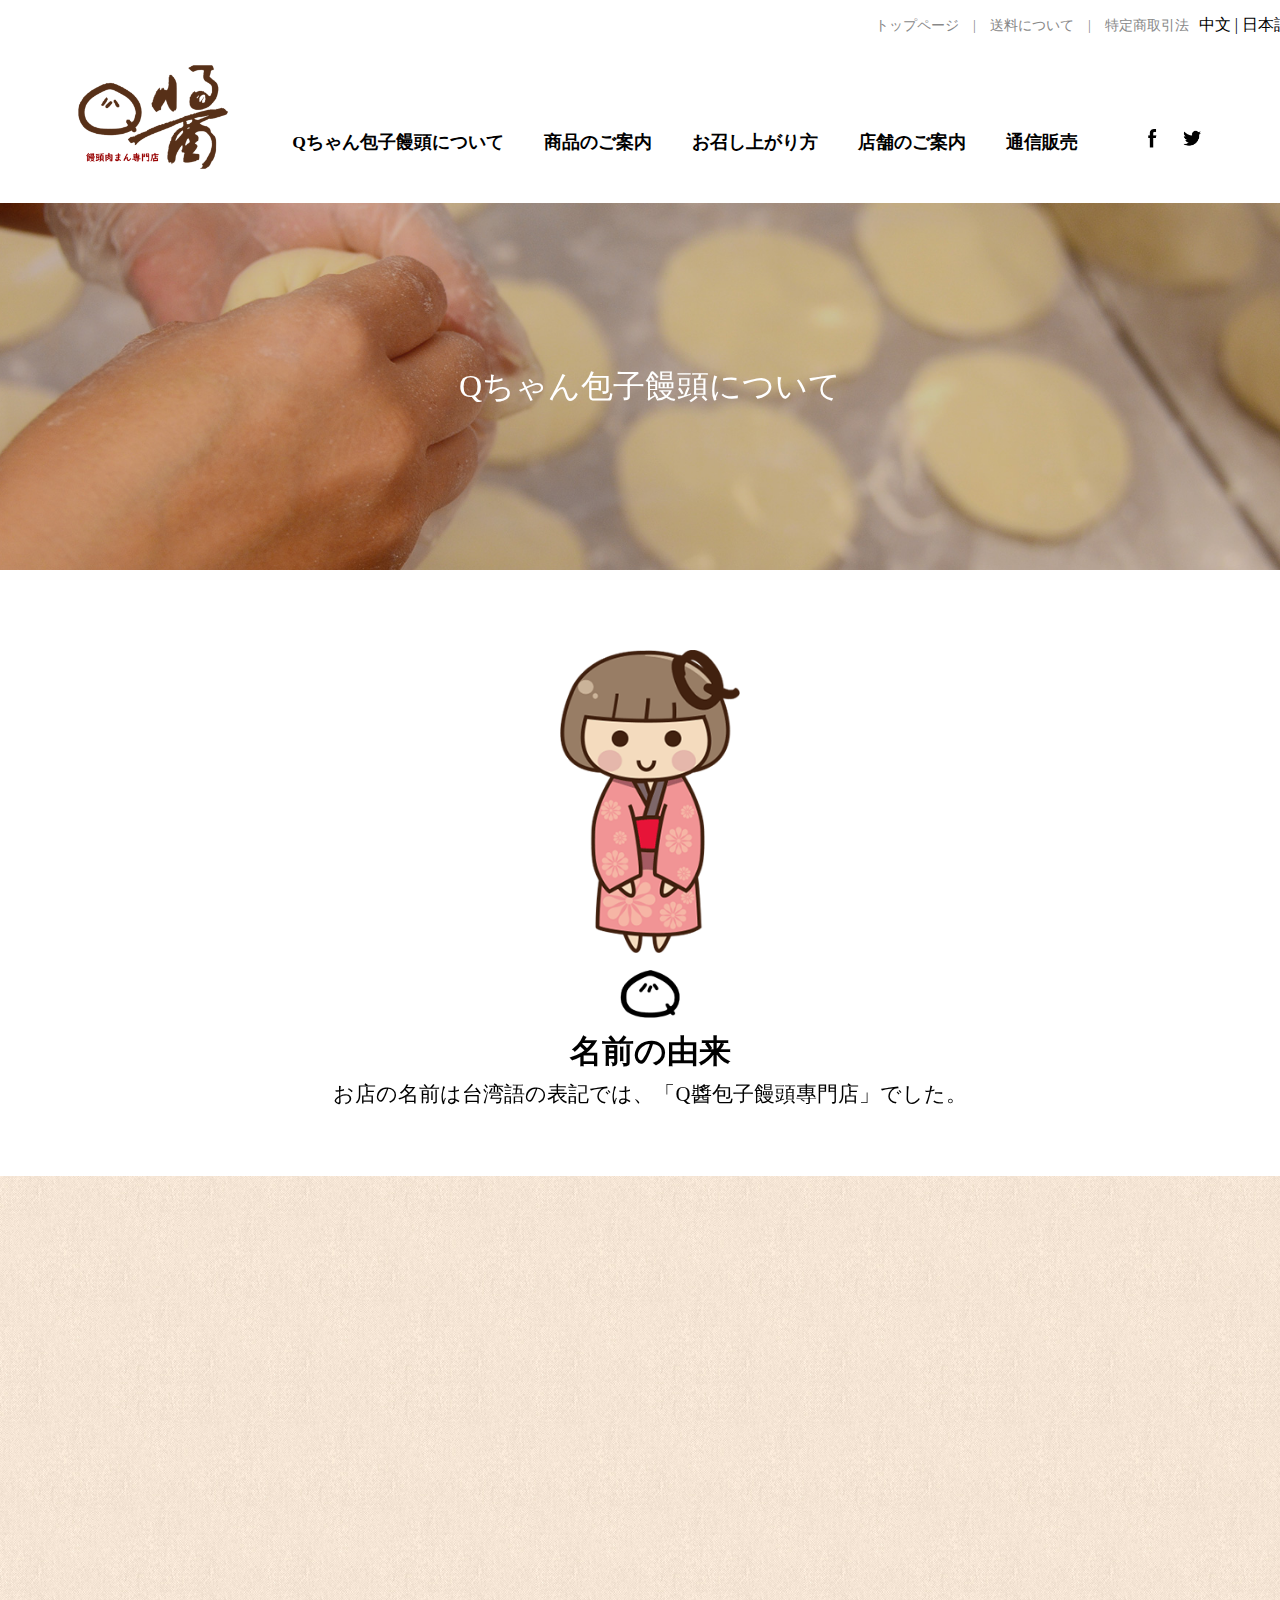
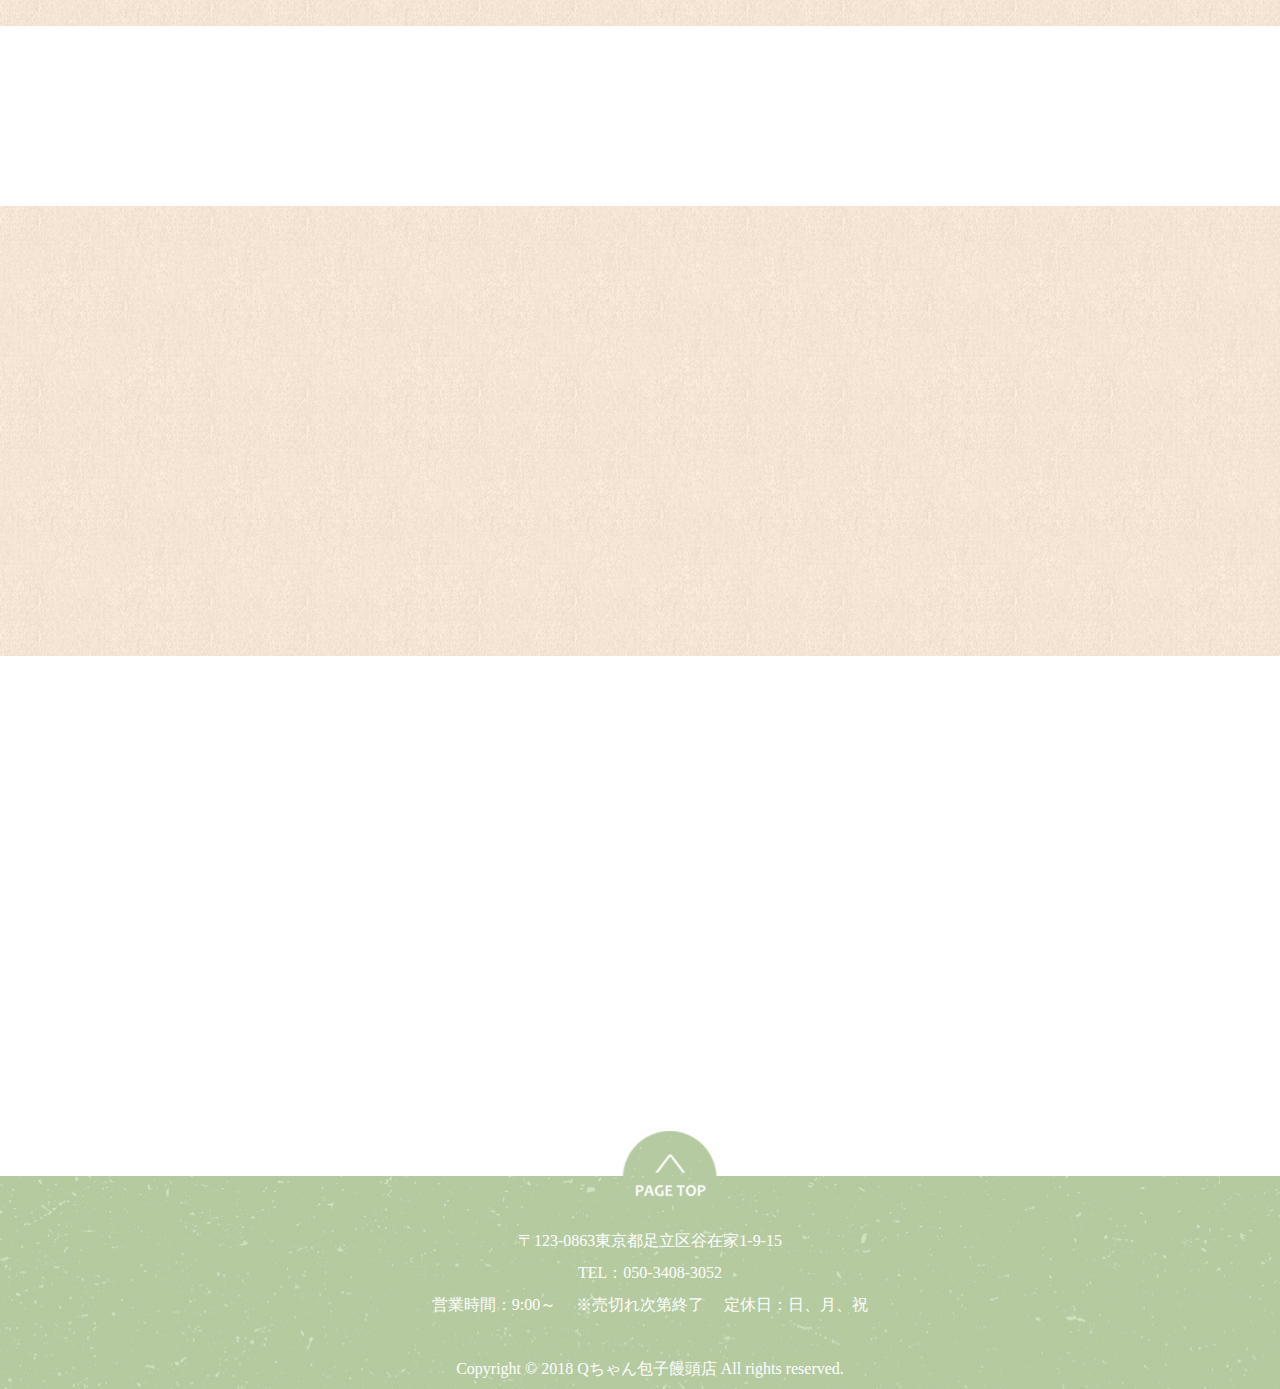
==== commit 952cbc9c: "howtoeat" ====
--- a/about.html
+++ b/about.html
@@ -1,265 +1,292 @@
 <!DOCTYPE html>
 <html lang="en">
+
 <head>
 
-<meta charset="UTF-8">
-<meta name="viewport" content="width=device-width, initial-scale=1">
-<title>Qちゃん包子饅頭について | Qちゃん包子饅頭店</title>
-
-<meta name="description" content="いざと故郷を離れると、故郷の食べ物が恋しくなり、台湾の食べ物を作れたらいいなと思い始まりました。そして、台湾に一時帰国し、一からまん頭(とう)や肉まんなどを学びました">
-<meta name="keywords" content="Qちゃん,Qちゃん包子,Qちゃん包子饅頭,肉まん,包子,饅頭,マントウ,Q醬,Q醬包子" />
-<!--google-->
-<meta itemprop="name" content="Qちゃん包子饅頭店">
-<meta itemprop="image" content="http://qchanpaoz.com/images/og.jpg">
-<meta itemprop="description" content="いざと故郷を離れると、故郷の食べ物が恋しくなり、台湾の食べ物を作れたらいいなと思い始まりました。そして、台湾に一時帰国し、一からまん頭(とう)や肉まんなどを学びました">
-<!--facebook-->
-<meta property="og:title" content="Qちゃん包子饅頭店" >
-<meta property="og:url" content="qchanpaoz.com">
-<meta property="og:image" content="http://qchanpaoz.com/images/og.jpg">
-<meta itemprop="description" content="いざと故郷を離れると、故郷の食べ物が恋しくなり、台湾の食べ物を作れたらいいなと思い始まりました。そして、台湾に一時帰国し、一からまん頭(とう)や肉まんなどを学びました">
-<meta property="og:description" content="Qちゃん包子饅頭店" >
-<link rel="icon" href="http://qchanpaoz.com/images/favicon.ico">
-<link rel="apple-touch-icon" sizes="180x180" href="http://qchanpaoz.com/images/apple-touch-icon.png">
-
-<link rel="stylesheet" type="text/css" href="css/normalize.css"/>
-<link rel="stylesheet" href="css/style.css?v=20181108">
-<link rel="stylesheet" href="css/fatNav.css">
-<link rel="stylesheet" href="css/aos.css" />
-<link href="css/vegas.css" rel="stylesheet">
-
-<script src="js/jquery-3.3.1.min.js" type="text/javascript"></script>
-<script src="js/main.js?v=20181108" type="text/javascript"></script>
-
-<script src="js/map-api.js"></script>
-<script src="js/map.js"></script>
-<script src="js/vegas.js"></script>
+	<meta charset="UTF-8">
+	<meta name="viewport" content="width=device-width, initial-scale=1">
+	<title>Qちゃん包子饅頭について | Qちゃん包子饅頭店</title>
+
+	<meta name="description"
+		content="いざと故郷を離れると、故郷の食べ物が恋しくなり、台湾の食べ物を作れたらいいなと思い始まりました。そして、台湾に一時帰国し、一からまん頭(とう)や肉まんなどを学びました">
+	<meta name="keywords" content="Qちゃん,Qちゃん包子,Qちゃん包子饅頭,肉まん,包子,饅頭,マントウ,Q醬,Q醬包子" />
+	<!--google-->
+	<meta itemprop="name" content="Qちゃん包子饅頭店">
+	<meta itemprop="image" content="http://qchanpaoz.com/images/og.jpg">
+	<meta itemprop="description"
+		content="いざと故郷を離れると、故郷の食べ物が恋しくなり、台湾の食べ物を作れたらいいなと思い始まりました。そして、台湾に一時帰国し、一からまん頭(とう)や肉まんなどを学びました">
+	<!--facebook-->
+	<meta property="og:title" content="Qちゃん包子饅頭店">
+	<meta property="og:url" content="qchanpaoz.com">
+	<meta property="og:image" content="http://qchanpaoz.com/images/og.jpg">
+	<meta itemprop="description"
+		content="いざと故郷を離れると、故郷の食べ物が恋しくなり、台湾の食べ物を作れたらいいなと思い始まりました。そして、台湾に一時帰国し、一からまん頭(とう)や肉まんなどを学びました">
+	<meta property="og:description" content="Qちゃん包子饅頭店">
+	<link rel="icon" href="http://qchanpaoz.com/images/favicon.ico">
+	<link rel="apple-touch-icon" sizes="180x180" href="http://qchanpaoz.com/images/apple-touch-icon.png">
+
+	<link rel="stylesheet" type="text/css" href="css/normalize.css" />
+	<link rel="stylesheet" href="css/style.css?v=20181108">
+	<link rel="stylesheet" href="css/fatNav.css">
+	<link rel="stylesheet" href="css/aos.css" />
+	<link href="css/vegas.css" rel="stylesheet">
+
+	<script src="js/jquery-3.3.1.min.js" type="text/javascript"></script>
+	<script src="js/main.js?v=20181108" type="text/javascript"></script>
+
+	<script src="js/vegas.js"></script>
 
 
 
 </head>
+
 <body>
 
 
-<div class="wrapper">
-
-<div class="guide w-jp">
-		<ul><li class="opa"><a href="index.html">トップページ</a></li>
-			<li>|</li>
-			<li class="opa"><a href="delivery.html">送料について</a></li>
-			<li>|</li>
-			<li class="opa"><a href="terms.html">特定商取引法</a></li>
-		</ul>
-
-</div>
-  
-<header>
-
-
-
-	<div class="header">	
-		
-
-		<div class="head-logo">
-			<a href="index.html">
-				<img src="images/q-logo.png" alt="" width="100%">
-				</a>
-		</div>
-
-		<div class="toggleWrap">
-			
-			
-		  <ul class="mainNav">
-
-			<li class="w-jp"><a href="about.html">Qちゃん包子饅頭について
-			</a></li>
-			<li class="w-jp"><a href="product.html">
-			商品のご案内</a></li>
-			<li class="w-jp"><a href="howtoeat.html">お召し上がり方
-			</a></li>
-			<li class="w-jp"><a href="shop.html">店舗のご案内
-			</a></li>
-			<li class="w-jp"><a href="order.html">通信販売
-			</a></li>
-		  </ul>	 
-
-		</div>
-
-		
-		<div class="snsNav">
+	<div class="wrapper">
+
+		<div class="guide w-jp">
 			<ul>
-				<li><a href="https://www.facebook.com/Taiwan.Qchan/" target="_blank"><img src="images/sns-a.png" alt=""></a></li>
-				<li><a href="https://twitter.com/qchanpaoz" target="_blank"><img src="images/sns-b.png"  alt=""></a></li>
-				<li><a href="https://www.instagram.com/QchanPaoz" target="_blank"><img src="images/sns-c.png"  alt="">
-				</a></li>
-				<li><a href="line://ti/p/@sog1368z" target="_blank"><img src="images/sns-d.png" alt=""></a></li></ul>
-		</div>
-
-		 <!--sp-menu-->
-    	<div class="fat-nav">
-	        <div class="fat-nav__wrapper">
-	            <ul>
-	            <li class="w-jp"><a href="about.html">Qちゃん包子饅頭について
-				</a></li>
-				<li class="w-jp"><a href="product.html">
-				商品のご案内</a></li>
-				<li class="w-jp"><a href="howtoeat.html">お召し上がり方
-				</a></li>
-				<li class="w-jp"><a href="shop.html">店舗のご案内
-				</a></li>
-				<li class="w-jp"><a href="order.html">通信販売
-				</a></li>
-
-				<li class="sp-sns">
-					<a href="https://www.facebook.com/Taiwan.Qchan/" target="_blank"><img src="images/sp-sns-a.png" alt=""></a><a href="https://twitter.com/qchanpaoz" target="_blank"><img src="images/sp-sns-b.png"  alt=""></a><a href="https://www.instagram.com/QchanPaoz" target="_blank"><img src="images/sp-sns-c.png"  alt=""></a><a href="line://ti/p/@sog1368z" target="_blank"><img src="images/sp-sns-d.png"  alt=""></a>
-				</li>
-	            </ul>
-	            
-	        </div>
-   		</div>
-
-
-		
-	
-
-	</div> <!--class header-->
-
-	
-
-</header>
-
-
-<div class="content">
-	
-	<section class="about-bn bn">
-        	<div class="bn-title w-jp" data-aos="fade-up" data-aos-easing="ease" data-aos-delay="200">Qちゃん包子饅頭について
-    		</div>
-    </section>
-		
-	<section class="first-area" data-aos="fade-up" data-aos-easing="ease" data-aos-delay="200">
-		<img class="qchan" src="images/Qchan.png" alt="">
-		<br>
-		<img class="nikuman" src="images/nikuman.png" alt="">
-		<div class="name-area">
-			<div class="n1 w-jp">名前の由来</div>
-			<div class="n2 w-jp">お店の名前は台湾語の表記では、「Q醬包子饅頭專門店」でした。</div>
-		</div>
-	</section>
-
-
-	<section class="main-area mar pad">
-		
-	 <div class="about-area">
-		
-		<div class="about-1"  data-aos="zoom-out-up" data-aos-easing="ease" data-aos-delay="200">
-			<img src="images/about-pt1.jpg" alt="">
-		</div>
-
-		<div class="about-2" data-aos="fade-left" data-aos-easing="ease" data-aos-delay="600">
-			<div class="t1"><img src="images/about-1.png" alt=""></div>
-			<div class="w-jp">｢Q醬(Qちゃん)｣ の｢Q｣は、弾力性のあるモチモチした食感を表現する台湾語の言葉で、弾力のあるものはよく｢QQ｣と表現されます。タピオカミルクティーやカキ氷・豆花にトッピングされる｢粉圓｣はまさに｢QQ｣の代表で、台湾には｢QQ｣な食べ物がたくさんあります。
-		日本で肉まんを食べたときに、｢QQ｣さが足りないと感じましたので、「QQ」な台湾の肉まんを日本に住んでいる人に食べてもらいたいと思い、お店の名前に入れました。
+				<li class="opa"><a href="index.html">トップページ</a></li>
+				<li>|</li>
+				<li class="opa"><a href="delivery.html">送料について</a></li>
+				<li>|</li>
+				<li class="opa"><a href="terms.html">特定商取引法</a></li>
+			</ul>
+			<div>
+				<span class="lang" onclick="changeChinese()">中文</span> |
+				<span class="lang" onclick="changeJapanese()">日本語</span>
 			</div>
 		</div>
-		
-	</div><!--abour-area-->
-
-		
-	
-	</section>
-
-	<section class="second-area">
-		
-	 <div class="about-area p1">
-		
-		<div class="about-3"  data-aos="zoom-out-up" data-aos-easing="ease" data-aos-delay="200">
-			<img src="images/about-pt2.jpg" alt="">
+
+		<header>
+
+
+
+			<div class="header">
+
+
+				<div class="head-logo">
+					<a href="index.html">
+						<img src="images/q-logo.png" alt="" width="100%">
+					</a>
+				</div>
+
+				<div class="toggleWrap">
+
+
+					<ul class="mainNav">
+
+						<li class="w-jp"><a href="about.html">Qちゃん包子饅頭について
+							</a></li>
+						<li class="w-jp"><a href="product.html">
+								商品のご案内</a></li>
+						<li class="w-jp"><a href="howtoeat.html">お召し上がり方
+							</a></li>
+						<li class="w-jp"><a href="shop.html">店舗のご案内
+							</a></li>
+						<li class="w-jp"><a href="order.html">通信販売
+							</a></li>
+					</ul>
+
+				</div>
+
+
+				<div class="snsNav">
+					<ul>
+						<li><a href="https://www.facebook.com/Taiwan.Qchan/" target="_blank"><img src="images/sns-a.png"
+									alt=""></a></li>
+						<li><a href="https://twitter.com/qchanpaoz" target="_blank"><img src="images/sns-b.png"
+									alt=""></a></li>
+					</ul>
+				</div>
+
+				<!--sp-menu-->
+				<div class="fat-nav">
+					<div class="fat-nav__wrapper">
+						<ul>
+							<li class="w-jp"><a href="about.html">Qちゃん包子饅頭について
+								</a></li>
+							<li class="w-jp"><a href="product.html">
+									商品のご案内</a></li>
+							<li class="w-jp"><a href="howtoeat.html">お召し上がり方
+								</a></li>
+							<li class="w-jp"><a href="shop.html">店舗のご案内
+								</a></li>
+							<li class="w-jp"><a href="order.html">通信販売
+								</a></li>
+
+							<li class="sp-sns">
+								<a href="https://www.facebook.com/Taiwan.Qchan/" target="_blank"><img
+										src="images/sp-sns-a.png" alt=""></a>
+								<a href="https://twitter.com/qchanpaoz" target="_blank"><img src="images/sp-sns-b.png"
+										alt=""></a>
+							</li>
+							<li>
+								<div>
+									<span class="lang" onclick="changeChinese()">中文</span> |
+									<span class="lang" onclick="changeJapanese()">日本語</span>
+								</div>
+							</li>
+						</ul>
+
+					</div>
+				</div>
+
+
+
+
+
+			</div>
+			<!--class header-->
+
+
+
+		</header>
+
+
+		<div class="content">
+
+			<section class="about-bn bn">
+				<div class="bn-title w-jp" data-aos="fade-up" data-aos-easing="ease" data-aos-delay="200">Qちゃん包子饅頭について
+				</div>
+			</section>
+
+			<section class="first-area" data-aos="fade-up" data-aos-easing="ease" data-aos-delay="200">
+				<img class="qchan" src="images/Qchan.png" alt="">
+				<br>
+				<img class="nikuman" src="images/nikuman.png" alt="">
+				<div class="name-area">
+					<div class="n1 w-jp">名前の由来</div>
+					<div class="n2 w-jp">お店の名前は台湾語の表記では、「Q醬包子饅頭專門店」でした。</div>
+				</div>
+			</section>
+
+
+			<section class="main-area mar pad">
+
+				<div class="about-area">
+
+					<div class="about-1" data-aos="zoom-out-up" data-aos-easing="ease" data-aos-delay="200">
+						<img src="images/about-pt1.jpg" alt="">
+					</div>
+
+					<div class="about-2" data-aos="fade-left" data-aos-easing="ease" data-aos-delay="600">
+						<div class="t1"><img src="images/about-1.png" alt=""></div>
+						<div class="w-jp qis">｢Q醬(Qちゃん)｣
+							の｢Q｣は、弾力性のあるモチモチした食感を表現する台湾語の言葉で、弾力のあるものはよく｢QQ｣と表現されます。タピオカミルクティーやカキ氷・豆花にトッピングされる｢粉圓｣はまさに｢QQ｣の代表で、台湾には｢QQ｣な食べ物がたくさんあります。
+							日本で肉まんを食べたときに、｢QQ｣さが足りないと感じましたので、「QQ」な台湾の肉まんを日本に住んでいる人に食べてもらいたいと思い、お店の名前に入れました。
+						</div>
+					</div>
+
+				</div>
+				<!--abour-area-->
+
+
+
+			</section>
+
+			<section class="second-area">
+
+				<div class="about-area p1">
+
+					<div class="about-3" data-aos="zoom-out-up" data-aos-easing="ease" data-aos-delay="200">
+						<img src="images/about-pt2.jpg" alt="">
+					</div>
+
+					<div class="about-4 w-jp p2" data-aos="fade-right" data-aos-easing="ease" data-aos-delay="600">
+						<div class="t1"><img src="images/about-2.png" alt="">
+						</div>
+						<br>
+						<div class="w-jp chanis">
+							｢醬(ちゃん)｣は、ピリ辛の豆板醤（トウバンジャン）や、甘辛味噌の甜麺醤（テンメンジャン）、高級調味料のXO醤などで使われているように、醤油やタレを意味します。台湾の調味料を使った台湾現地の味をお客様に届けたいと思い、店名に付けました。また、日本では愛称として「〇〇ちゃん」と呼ぶことがありますが、その表音を台湾語にすると｢〇〇醬｣となりますので、愛称としての意味も込めています。
+						</div>
+					</div>
+
+				</div>
+				<!--abour-area-->
+
+
+
+			</section>
+
+			<section class="product-bn-2" data-aos="fade-up" data-aos-easing="ease" data-aos-delay="200">
+				<div class="shop-title w-en"><a href="https://goo.gl/BWWcKL" target="_blank">ONLINE SHOP</a><img
+						src="images/shop-icon.png" alt="">
+				</div>
+
+				<div class="shop-pic">
+					<img src="images/shop-pic.jpg" alt="">
+				</div>
+
+			</section>
+
+
+
+
+			<section class="sp-guide w-jp">
+
+				<ul>
+					<li class="opa"><a href="index.html">トップページ</a></li>
+					<li>|</li>
+					<li class="opa"><a href="delivery.html">送料について</a></li>
+					<li>|</li>
+					<li class="opa"><a href="terms.html">特定商取引法</a></li>
+				</ul>
+
+			</section>
+
+
 		</div>
-
-		<div class="about-4 w-jp p2" data-aos="fade-right" data-aos-easing="ease" data-aos-delay="600">
-			<div class="t1"><img src="images/about-2.png" alt="">
+		<!--content-->
+
+
+
+		<footer class="foot">
+
+
+			<div class="foot-content w-jp">
+				<div class="top"><a href="#"><img src="images/top-btn.png" alt=""></a></div>
+
+
+
+				<p class="foot-word">〒123-0863東京都足立区谷在家1-9-15
+					<br>TEL：050-3408-3052<br>
+					<span class="date">営業時間</span>：9:00～　
+					<span class="soldout">※売切れ次第終了</span>　
+					<span class="rest">定休日：日、月、祝</span>
+				</p>
+				<div class="copyright">
+					Copyright © 2018 <span>Qちゃん包子饅頭店</span> All rights reserved.
+				</div>
 			</div>
-			<br>
-			<div class="w-jp">｢醬(ちゃん)｣は、ピリ辛の豆板醤（トウバンジャン）や、甘辛味噌の甜麺醤（テンメンジャン）、高級調味料のXO醤などで使われているように、醤油やタレを意味します。台湾の調味料を使った台湾現地の味をお客様に届けたいと思い、店名に付けました。また、日本では愛称として「〇〇ちゃん」と呼ぶことがありますが、その表音を台湾語にすると｢〇〇醬｣となりますので、愛称としての意味も込めています。
-			</div>
-		</div>
-		
-	</div><!--abour-area-->
-
-		
-	
-	</section>
-
-<section class="product-bn-2" data-aos="fade-up" data-aos-easing="ease" data-aos-delay="200">
-	  <div class="shop-title w-en"><a href="https://goo.gl/BWWcKL" target="_blank">ONLINE SHOP</a><img src="images/shop-icon.png" alt="" >
-	  </div>
-
-	<div class="shop-pic">
-		<img src="images/shop-pic.jpg" alt="">
+
+		</footer>
+
+
 	</div>
-
-</section>
-
-
-	
-		
-<section class="sp-guide w-jp">
- 
-		<ul>
-			<li class="opa"><a href="index.html">トップページ</a></li>
-			<li>|</li>
-			<li class="opa"><a href="delivery.html">送料について</a></li>
-			<li>|</li>
-			<li class="opa"><a href="terms.html">特定商取引法</a></li>
-		</ul>
-
-</section> 
-
-
-</div> <!--content-->
-
-       
-
-<footer class="foot">
-	
-
-	<div class="foot-content w-jp">	
-		<div class="top"><a href="#"><img src="images/top-btn.png" alt=""></a></div>
-
-		
-
-		<p class="foot-word">〒123-0863東京都足立区谷在家1-9-15
-		<br>TEL：050-3408-3052<br>
-		営業時間：9:00～　※売切れ次第終了　定休日：日、月、祝  </p>
-
-		<div class="copyright">
-			Copyright © 2018  Qちゃん包子饅頭店  All rights reserved.
-		</div>
-	</div>
-
-</footer>
-
-
-</div>
-<!--wrapper-->
-
-
-
-
-<script src="js/aos.js"></script>
-<script src="js/imagesloaded.pkgd.min.js"></script>
-<script src="js/jquery-scrollAddClass.js"></script>
-<script src="js/fatNav.js" type="text/javascript"></script>
-<script src="js/stick.js"></script>
-<script>
-	AOS.init({
+	<!--wrapper-->
+
+
+
+
+	<script src="js/aos.js"></script>
+	<script src="js/imagesloaded.pkgd.min.js"></script>
+	<script src="js/jquery-scrollAddClass.js"></script>
+	<script src="js/fatNav.js" type="text/javascript"></script>
+	<script src="js/lang.js"></script>
+
+	<script>
+		AOS.init({
 			easing: 'ease-out-back',
 			duration: 1000
 
-	});
-</script> 
+		});
+	</script>
 
 
 
 
 </body>
+
 </html>--- a/css/style.css
+++ b/css/style.css
@@ -93,8 +93,10 @@
 }
 
 .guide{
-	float: right;
+	display: flex;
 	padding-right: 10px;
+	align-items: center;
+	justify-content: flex-end;
 
 }
 
@@ -159,18 +161,24 @@
 
 .snsNav{
 	display: inline-block;
-	vertical-align: bottom;
 	/*position: absolute;
 	top:0px;
 	right: 0px;*/
 
 }
-
+.lang{
+	cursor: pointer;
+}
 .snsNav ul li{
+	display: table-cell;
+}
+.snsNav ul li:nth-child(1),.snsNav ul li:nth-child(2){
 	padding-right: 20px;
-	display: table-cell;
-
-}
+}
+.snsNav ul li:nth-child(5){
+	padding: 0 5px;
+}
+
 .snsNav ul li img{
 	width: 20px;
 }
@@ -657,7 +665,7 @@
 }
 
 .bn-goods{
-	margin:0 auto;
+	margin:0 auto 10rem;
 	text-align: center;
 	position: relative;
 	width: 1024px;
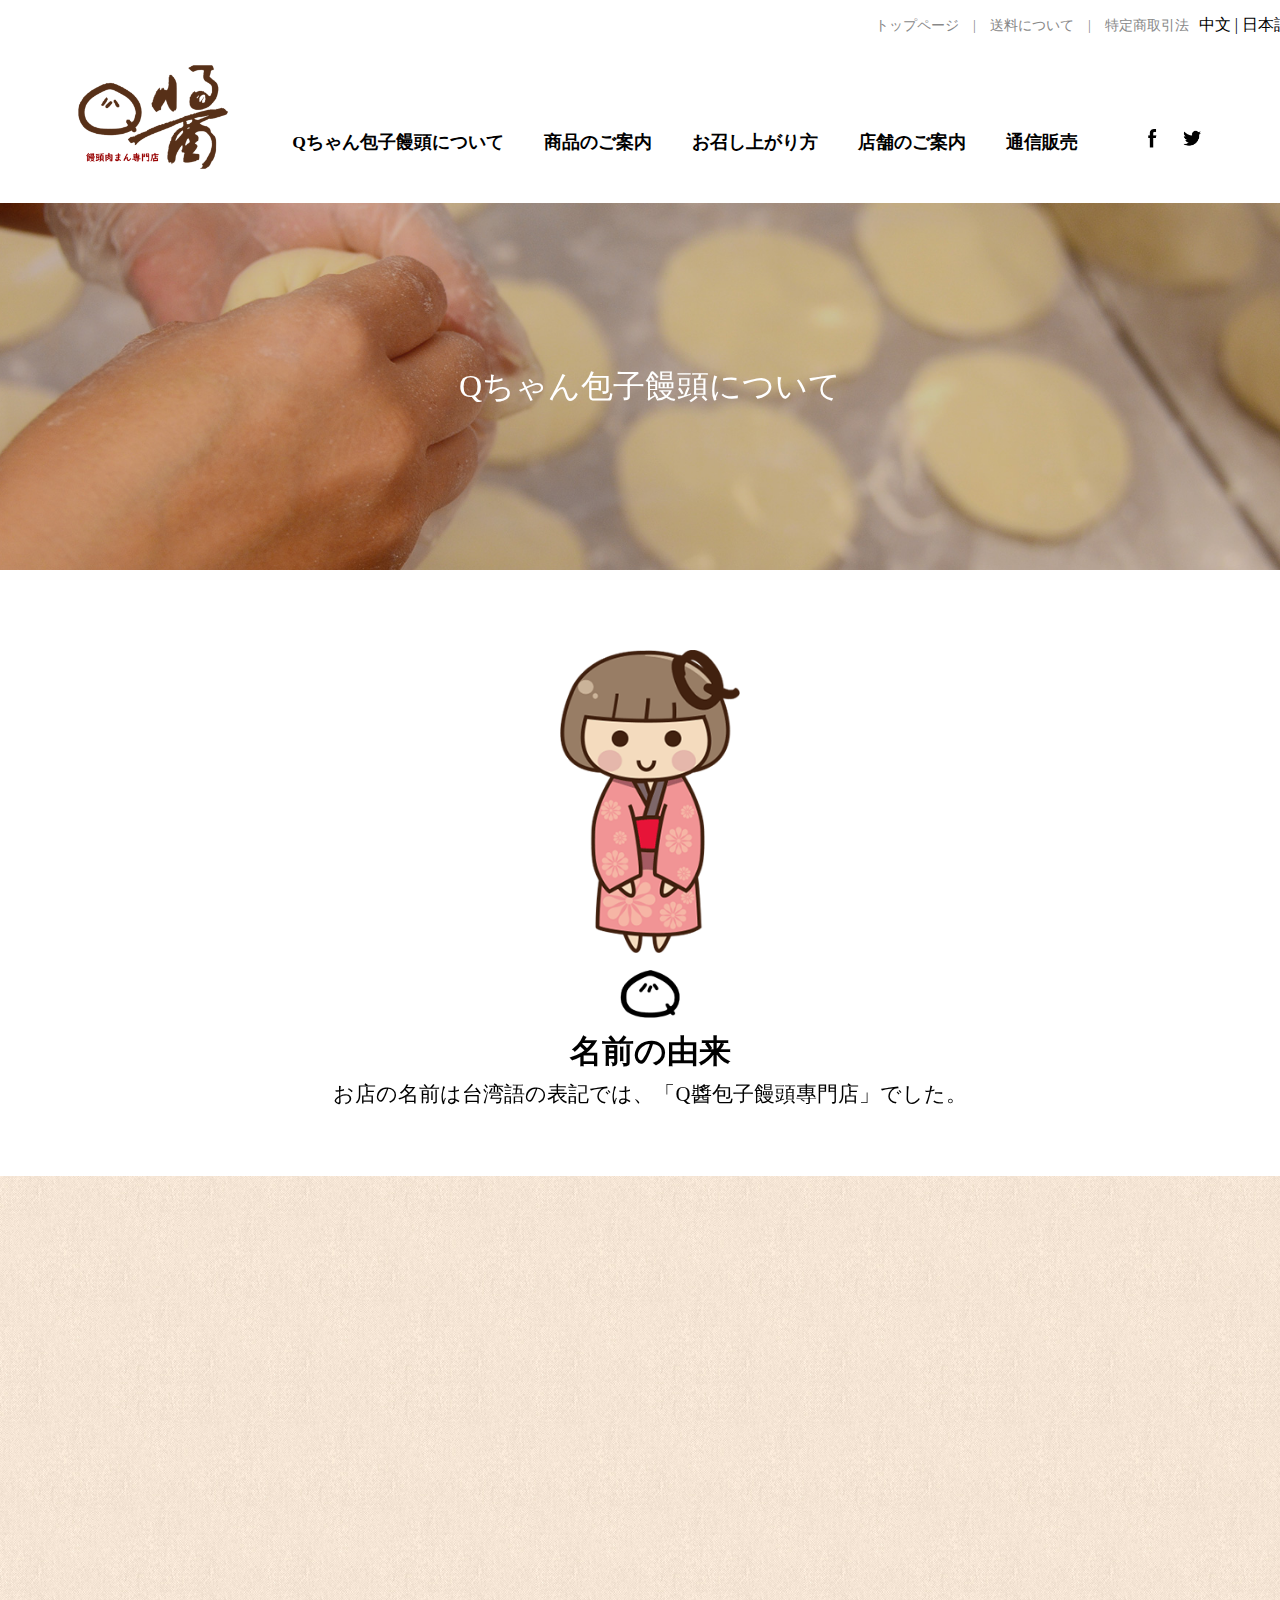
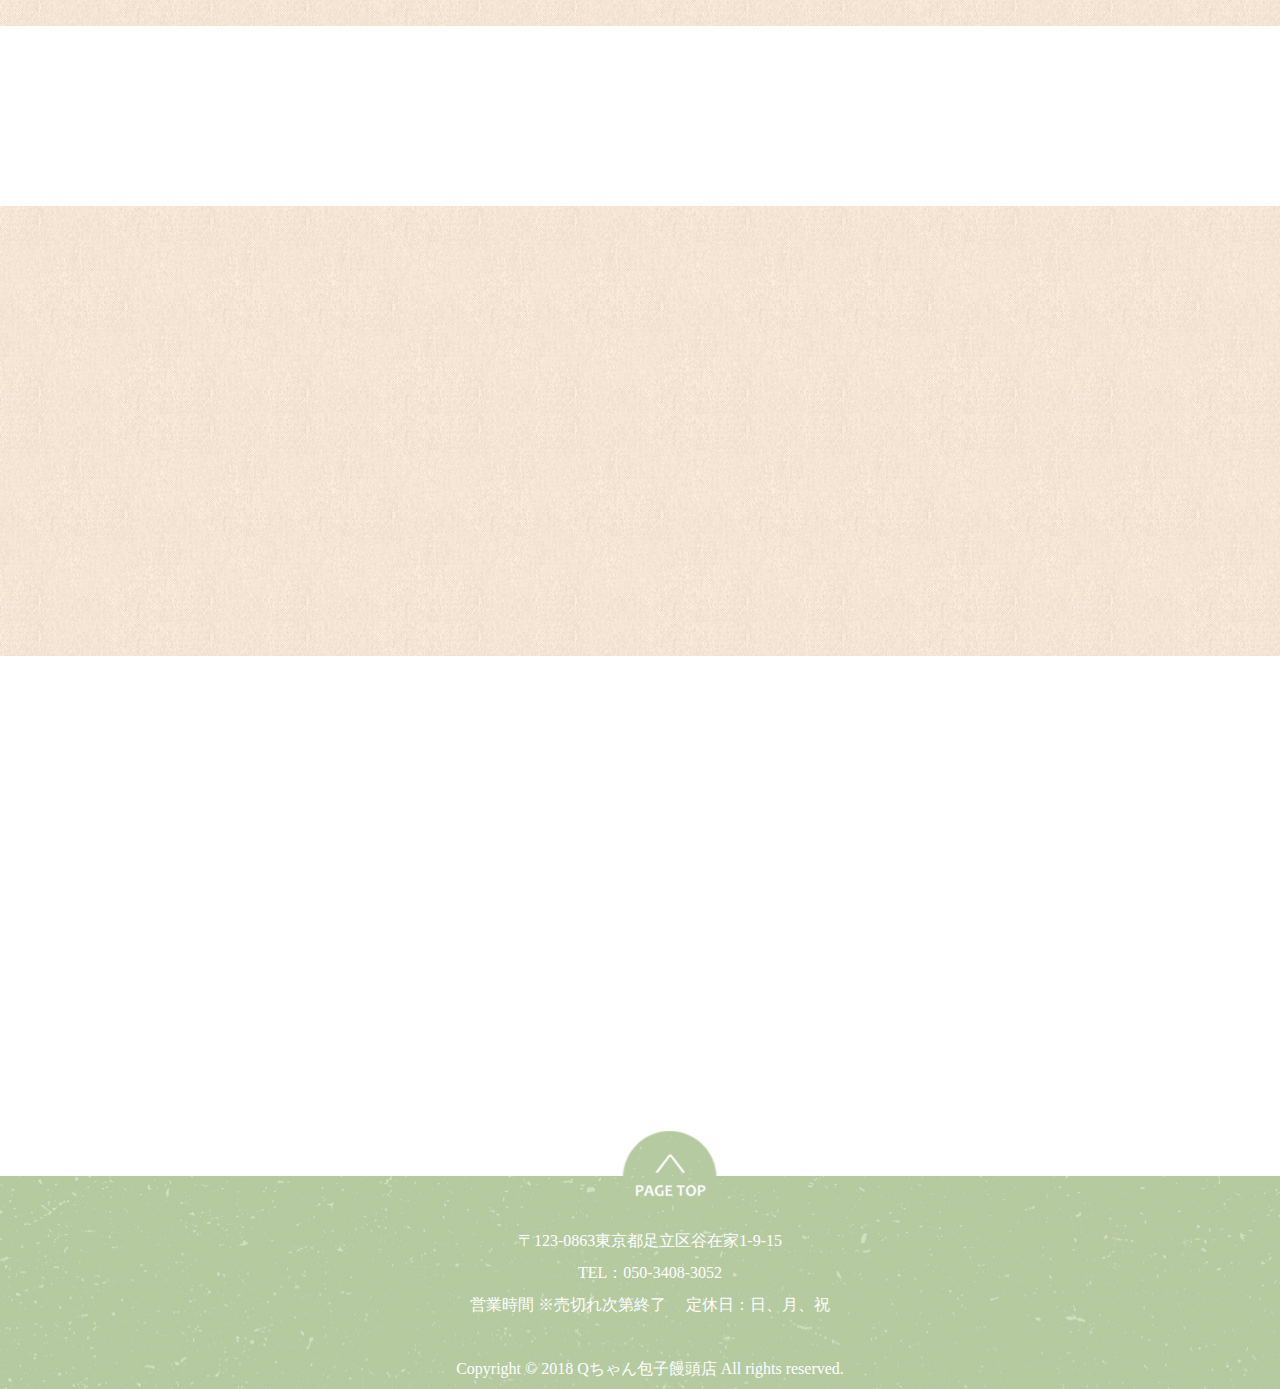
==== commit 51bfe7c6: "title change" ====
--- a/about.html
+++ b/about.html
@@ -252,7 +252,7 @@
 
 				<p class="foot-word">〒123-0863東京都足立区谷在家1-9-15
 					<br>TEL：050-3408-3052<br>
-					<span class="date">営業時間</span>：9:00～　
+					<span class="date">営業時間：</span>
 					<span class="soldout">※売切れ次第終了</span>　
 					<span class="rest">定休日：日、月、祝</span>
 				</p>
